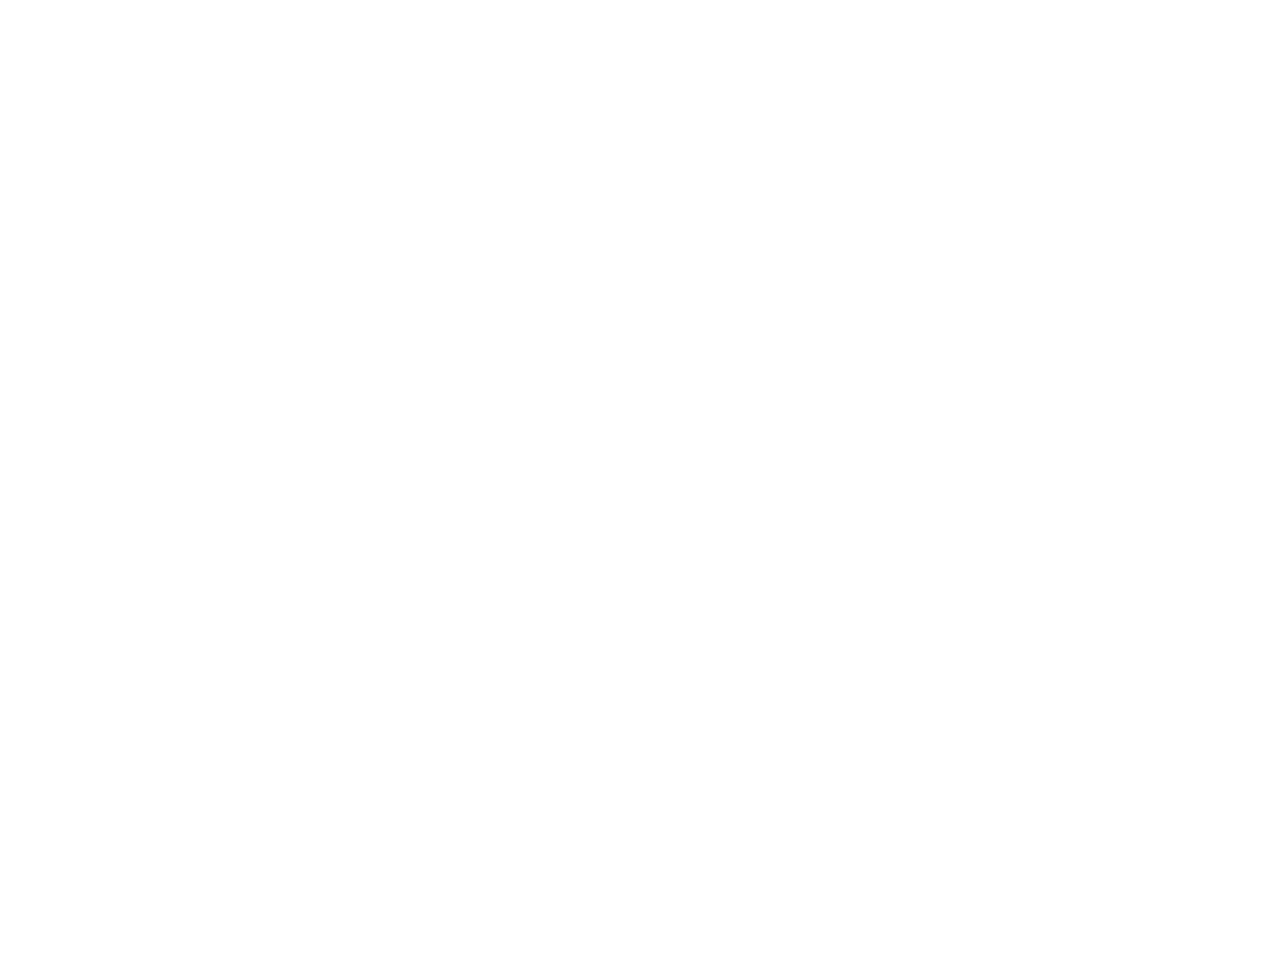
==== index.html @ d27f81c1 "Home Page" ====
<!DOCTYPE html>
<html lang="en">

<head>
    <meta charset="utf-8">
    <meta http-equiv="X-UA-Compatible" content="IE=edge">
    <title>Responsive Websites - Prescott Web Development | Akron Ohio</title>
    <link rel="stylesheet" href="styles.css" id="sheet">
    <link rel="stylesheet" href="fonts/css/all.min.css" id="sheet">
    <meta name="description" content="Need a Great Website? Prescott Web Development provides Responsive Website Design in Akron Ohio, and beyond. We want to make stunning websites you you!">
    <meta name="keywords" content="Website Design, Development, Responsive Design, Mobile, Search Engine Optimization, Akron, Ohio, Web Developer, SEO">
    
    <meta name="viewport" content="width=device-width, initial-scale=1.0">
    
    
    <!-- Global site tag (gtag.js) - Google Analytics -->
    <script async src="https://www.googletagmanager.com/gtag/js?id=UA-126839756-1"></script>
    <script>
      window.dataLayer = window.dataLayer || [];
      function gtag(){dataLayer.push(arguments);}
      gtag('js', new Date());

      gtag('config', 'UA-126839756-1');
        
    </script>

    
   
    
</head>

<body>
   
    <div class="container-fluid">
      
      <section class="header">
          <p class="logo">Prescott Web Development</p>
          <!-- NAV BAR BEGIN -->
         <nav class="navbar navbar-default navbar-fixed-top">
             <div class="topnav" id="myTopnav"> 
                   <a href="index.html">Home</a> 
                   <a href="dust-wall.html">About</a> 
                   <a href="drill-press.html">Portfolio</a> 
                   <a href="ex-tool.html">Contact</a> 
                   <p class="this-page">Home</p> 
                   <a href="javascript:void(0);" style="font-size:20px;" class="icon" onclick="myFunction()">&#9776;</a> </div>
         </nav>
        <!-- NAV BAR END -->
      </section>
      
      
       
        <section class="one">
           <div class="box-three buzz-box">
               <i class="fas fa-heartbeat fa-4x"></i>
               <p class="buzz">Passion For Technology </p> 
            </div>
           
           <i class="fas fa-plus"></i>
           
            <div class="box-one buzz-box">
               <i class="fas fa-palette fa-4x"></i>
               <p class="buzz">Creative (Adaptive) Custom Designs </p>
            </div>

            <i class="fas fa-equals"></i>
            
            <div class="box-two buzz-box">
               <i class="fas fa-laptop-code fa-4x"></i>
               <p class="buzz">Stunning Responsive Websites </p> 
            </div>
            
        </section>
                                   
                    
                
                
<!-- ////////////////////// FOOTER ////////////////////// -->
                
    <footer class="footer">
        <div class="phone foot">
            <i class="fas fa-phone-square fa-2x"></i>
            <div class="phone-blurb foot-blurb">
                <h4>Call</h4>
                <h4><a href="tel:+1330-990-9548">(330) 990-9548</a></h4>
            </div>
        </div>
        <div class="email foot">
            <i class="fas fa-envelope-square fa-2x"></i>
            <div class="email-blurb foot-blurb">
                <h4>Email</h4>
                <h4><a href="mailto:sara@prescottdev.com">sara@prescottdev.com</a></h4>
            </div>
        </div>
        <div class="social foot">
            <i class="fas fa-arrow-circle-left fa-2x"></i>
            <div class="social-blurb foot-blurb">
                <h4>Follow</h4>
                <div class="social-buttons">
                    <a href="https://www.facebook.com/PrescottWebDevelopment/"><i class="fab fa-facebook-square fa-lg"></i></a>
                    <a href="https://www.freecodecamp.com/srprescott"><i class="fab fa-free-code-camp fa-lg"></i></a>
                    <a href="https://github.com/srprescott"><i class="fab fa-github fa-lg"></i></a>
                    <a href="https://codepen.io/srprescott/#"><i class="fab fa-codepen fa-lg"></i></a>
                </div>
            </div>
        </div>
        <div class="copyright foot">
            <i class="fas fa-copyright fa-2x"></i>
            <div class="copyright-blurb">
                <h4>Copyright 2019 Prescott Web Development</h4>
                <h4>Designed &amp; Coded by Sara Prescott</h4>
            </div>
        </div>
    </footer>
<!-- ////////////////////// FOOTER ////////////////////// -->      
            
            
        
    </div>
    
    <script>
        function myFunction() {
            var x = document.getElementById("myTopnav");
            if (x.className === "topnav") {
                x.className += " responsive";
                document.querySelector('.this-page').style.display = "none";
            }
            else {
                x.className = "topnav";
            }
        }
    </script>
    
    
    
</body>
<link rel="stylesheet" href="https://use.fontawesome.com/releases/v5.3.1/css/all.css" integrity="sha384-mzrmE5qonljUremFsqc01SB46JvROS7bZs3IO2EmfFsd15uHvIt+Y8vEf7N7fWAU" crossorigin="anonymous"> 
</html>
---- styles.css ----
@import url('https://fonts.googleapis.com/css?family=PT+Sans&display=swap');

@import url('https://fonts.googleapis.com/css?family=Amita|Open+Sans+Condensed:300|PT+Serif|ZCOOL+XiaoWei&display=swap');

*{
    font-family: 'Open Sans Condensed', sans-serif;
    margin: 0;
    padding: 0;
    
}


body{
    overflow-x: hidden;
}


.none{
    font-family: 'Kurale', serif;
    font-family: 'Signika', sans-serif;
    font-family: 'Francois One', sans-serif;

    font-family: 'PT Sans', sans-serif;
    
    
    

    font-family: 'Open Sans Condensed', sans-serif;

    font-family: 'PT Serif', serif;

    font-family: 'Amita', cursive;

    font-family: 'ZCOOL XiaoWei', serif;


    
    <i class="fas fa-gamepad"></i> - Games
    <i class="fas fa-glasses"></i> - Glasses
    <i class="fas fa-code"></i> - Code
    <i class="fas fa-coffee"></i> - Coffee
    <i class="fas fa-laptop-code"></i> - Laptop
    <i class="fas fa-keyboard"></i> - Keyboard
    <i class="fas fa-mobile-alt"></i> - Mobile
    <i class="fas fa-desktop"></i> - Desktop
    <i class="fas fa-tablet-alt"></i> - tablet
    <i class="far fa-heart"></i> - heart
    <i class="fas fa-heart"></i> 
    <i class="fas fa-heartbeat"></i>
    
    <i class="fas fa-paper-plane"></i> - paper airplane
    <i class="far fa-clock"></i> - clock
    <i class="fas fa-palette"></i> - Palette
    
    <i class="fas fa-plus"></i>
    <i class="fas fa-equals"></i>
    
    
    
    
    color:#0075f2;
    color:#00f2f2;
    color:#52489c;
    color:#F5B700;
    color:#FF595E;
}





                                                                                                                                                                                                                                                                                                                                                                                                                                                                                                                                                                                                                                                                                                                                                                                                                                                                                                                                                                                                                                                                                                                                                                                                                                                                                                                                                   




@-webkit-keyframes colors {
  0%     {background-color: #00f2f2;}
  20%    {background-color: #52489c;}
  40%    {background-color: #FF595E;}
  60%    {background-color: #F5B700;}
  80%    {background-color: #0075f2;}
  100%   {background-color: #00f2f2;}
}





                                                                                                                                                                                                                                                                                                                                                                                                                                                                                                                                                                                                                                                                                                                                                                                                                                                                                                                                                                                                                                                                                                                                                                                                                                                                                                                                                   




@keyframes colors {
  0%     {background-color: #00f2f2;}
  20%    {background-color: #52489c;}
  40%    {background-color: #FF595E;}
  60%    {background-color: #F5B700;}
  80%    {background-color: #0075f2;}
  100%   {background-color: #00f2f2;}
}

.container-fluid{
    -webkit-animation: colors 50s infinite;
    animation: colors 50s infinite;
}

.one{
    position: absolute;
    height: 100%;
    width: 100%;
    -webkit-animation: colors 50s infinite;
    animation: colors 50s infinite;
    display: -webkit-box;
    display: -ms-flexbox;
    display: flex;
    -webkit-box-orient: horizontal;
    -webkit-box-direction: normal;
    -ms-flex-direction: row;
    flex-direction: row;
    -webkit-box-pack: center;
    -ms-flex-pack: center;
    justify-content: center;
    -webkit-box-align: center;
    -ms-flex-align: center;
    align-items: center;
    color:white;
}


.logo{
    font-size: 2.5rem;
    color:white;
}




.buzz-box{
    padding: 25px;
    display: -webkit-box;
    display: -ms-flexbox;
    display: flex;
    -webkit-box-orient: vertical;
    -webkit-box-direction: normal;
    -ms-flex-direction: column;
    flex-direction: column;
    -webkit-box-pack: center;
    -ms-flex-pack: center;
    justify-content: center;
    -webkit-box-align: center;
    -ms-flex-align: center;
    align-items: center;
}

.fas{
    padding: 15px 0;
    margin: 5px;
}

.buzz{
    font-size: 2rem;
}







/*////////////// Two ///////////////*/

.two{
    height: 200px;
    background-color:white;
}








/* NAVBAR START */

.header{
    display: -webkit-box;
    display: -ms-flexbox;
    display: flex;
    -webkit-box-orient: horizontal;
    -webkit-box-direction: normal;
    -ms-flex-direction: row;
    flex-direction: row;
    -webkit-box-pack: justify;
    -ms-flex-pack: justify;
    justify-content: space-between;
    -webkit-box-align: center;
    -ms-flex-align: center;
    align-items: center;
    padding: 0 15px;
}

.topnav {
    overflow: hidden;
    width: 100%;
    display: -webkit-box;
    display: -ms-flexbox;
    display: flex;
    -webkit-box-pack: center;
    -ms-flex-pack: center;
    justify-content: center;
    -webkit-box-orient: horizontal;
    -webkit-box-direction: normal;
    -ms-flex-direction: row;
    flex-direction: row;
    -ms-flex-flow: wrap;
    flex-flow: wrap;
}

.topnav a {
    float: left;
    text-align: center;
    margin: 10px;
    font-size: 1.5rem;
}

.topnav a {
    color: white;
}

.topnav a:hover {
    text-decoration: none;
}

.topnav .icon {
    display: none;
}

.topnav .this-page {
    display: none;
}


/* END NAVBAR */









/*////////////// FOOTER ///////////////*/

footer{
    color:white;
    position: absolute;
    bottom:0;
    width: 100%;
    padding:10px;
    display: -webkit-box;
    display: -ms-flexbox;
    display: flex;
    -webkit-box-orient: horizontal;
    -webkit-box-direction: normal;
    -ms-flex-direction: row;
    flex-direction: row;
    -ms-flex-pack: distribute;
    justify-content: space-around;
    text-align: center;
    -ms-flex-flow: wrap;
    flex-flow: wrap;
}

.foot{
    display: -webkit-box;
    display: -ms-flexbox;
    display: flex;
    -webkit-box-orient: horizontal;
    -webkit-box-direction: normal;
    -ms-flex-direction: row;
    flex-direction: row;
    -webkit-box-align: center;
    -ms-flex-align: center;
    align-items: center;
}

.fas{
    margin:20px;
    color:white;
}

.fab{
    margin: 10px;
    color:white;
}

h4 a{
    color:white;
}





/* NAVBAR */

@media screen and (max-width: 600px) {
    .topnav a {
        display: none;
        color: white;
    }
    .topnav .this-page {
        display: block;
        color: white;
        float: left;
        display: block;
        text-align: center;
        margin: 10px;
        font-size: 2rem;
    }
    .topnav {
        display: -webkit-box;
        display: -ms-flexbox;
        display: flex;
        -ms-flex-pack: distribute;
        justify-content: space-around;
        margin-top: 20px;
    }
    .topnav a.icon {
        float: right;
        display: block;
        font-size: 4em;
    }
    .icon {
        color: white;
    }
}

@media screen and (max-width: 600px) {
    .topnav.responsive {
        position: relative;
    }
    .topnav.responsive .icon {
        position: absolute;
        right: 0;
        top: 0;
    }
    .topnav.responsive a {
        float: none;
        display: block;
        text-align: left;
    }
    .topnav a.icon {
        float: right;
        display: block;
        color: white;
        font-size: 4em;
    }
}

/* NAVBAR */






@media screen and (min-width: 320px) and (max-width:580px) {
    #page {}
}

@media screen and (max-width:1400px) {
    body {
        width: 100%;
    }
    img {
        width: 100%;
        padding:0;
        margin: 0;
    }
    footer{
        display: -webkit-box;
        display: -ms-flexbox;
        display: flex;
        -webkit-box-pack: start;
        -ms-flex-pack: start;
        justify-content: flex-start;
    }
    .foot-blurb{
        display: -webkit-box;
        display: -ms-flexbox;
        display: flex;
        -webkit-box-orient: horizontal;
        -webkit-box-direction: normal;
        -ms-flex-direction: row;
        flex-direction: row;
    }
}

@media screen and (max-width:959px) {
    .container-fluid {
        width: 100%;
    }
    body {
        width: 100%;
    }
    img {
        width: 100%;
        padding:0;
        margin: 0;
    }
    footer{
        display: -webkit-box;
        display: -ms-flexbox;
        display: flex;
        -webkit-box-pack: start;
        -ms-flex-pack: start;
        justify-content: flex-start;
    }
    .foot-blurb{
        display: -webkit-box;
        display: -ms-flexbox;
        display: flex;
        -webkit-box-orient: horizontal;
        -webkit-box-direction: normal;
        -ms-flex-direction: row;
        flex-direction: row;
    }
}

@media screen and (max-width:640px) {
    .container-fluid {
        width: 100%;
    }
    body {
        width: 100%;
    }
    img {
        width: 100%;
        padding:0;
        margin: 0;
    }
    footer{
        display: -webkit-box;
        display: -ms-flexbox;
        display: flex;
        -webkit-box-pack: start;
        -ms-flex-pack: start;
        justify-content: flex-start;
    }
    .foot-blurb{
        display: -webkit-box;
        display: -ms-flexbox;
        display: flex;
        -webkit-box-orient: horizontal;
        -webkit-box-direction: normal;
        -ms-flex-direction: row;
        flex-direction: row;
    }
}

@media screen and (max-width:360px) {
    .container-fluid {
        width: 100%;
    }
    body {
        width: 100%;
    }
    img {
        width: 100%;
        padding:0;
        margin: 0;
    }
    footer{
        display: -webkit-box;
        display: -ms-flexbox;
        display: flex;
        -webkit-box-pack: start;
        -ms-flex-pack: start;
        justify-content: flex-start;
    }
    .foot-blurb{
        display: -webkit-box;
        display: -ms-flexbox;
        display: flex;
        -webkit-box-orient: horizontal;
        -webkit-box-direction: normal;
        -ms-flex-direction: row;
        flex-direction: row;
    }
}

@media screen and (max-width:320px) {
    .container-fluid {
        width: 320px;
    }
    body {
        width: 100%;
    }
    img {
        width: 100%;
        padding:0;
        margin: 0;
    }
    footer{
        display: -webkit-box;
        display: -ms-flexbox;
        display: flex;
        -webkit-box-pack: start;
        -ms-flex-pack: start;
        justify-content: flex-start;
    }
    .foot-blurb{
        display: -webkit-box;
        display: -ms-flexbox;
        display: flex;
        -webkit-box-orient: horizontal;
        -webkit-box-direction: normal;
        -ms-flex-direction: row;
        flex-direction: row;
    }

}
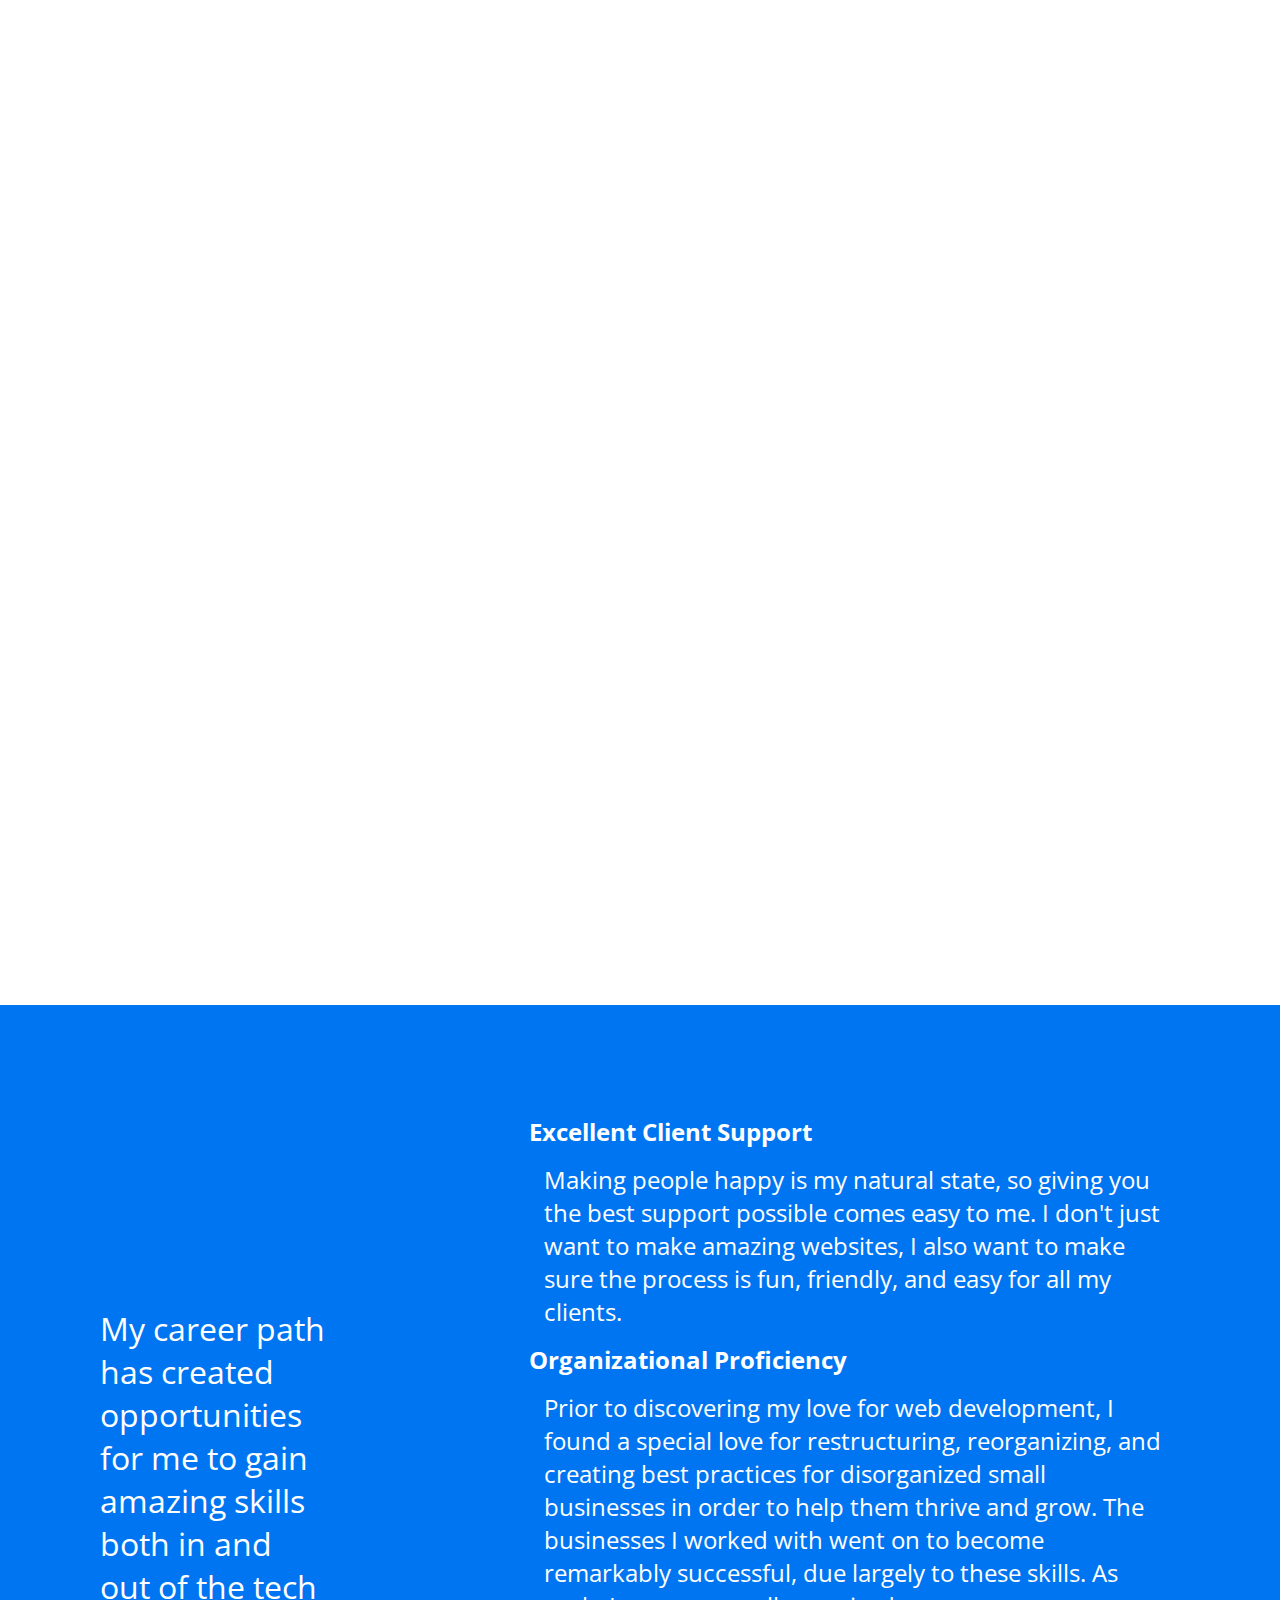
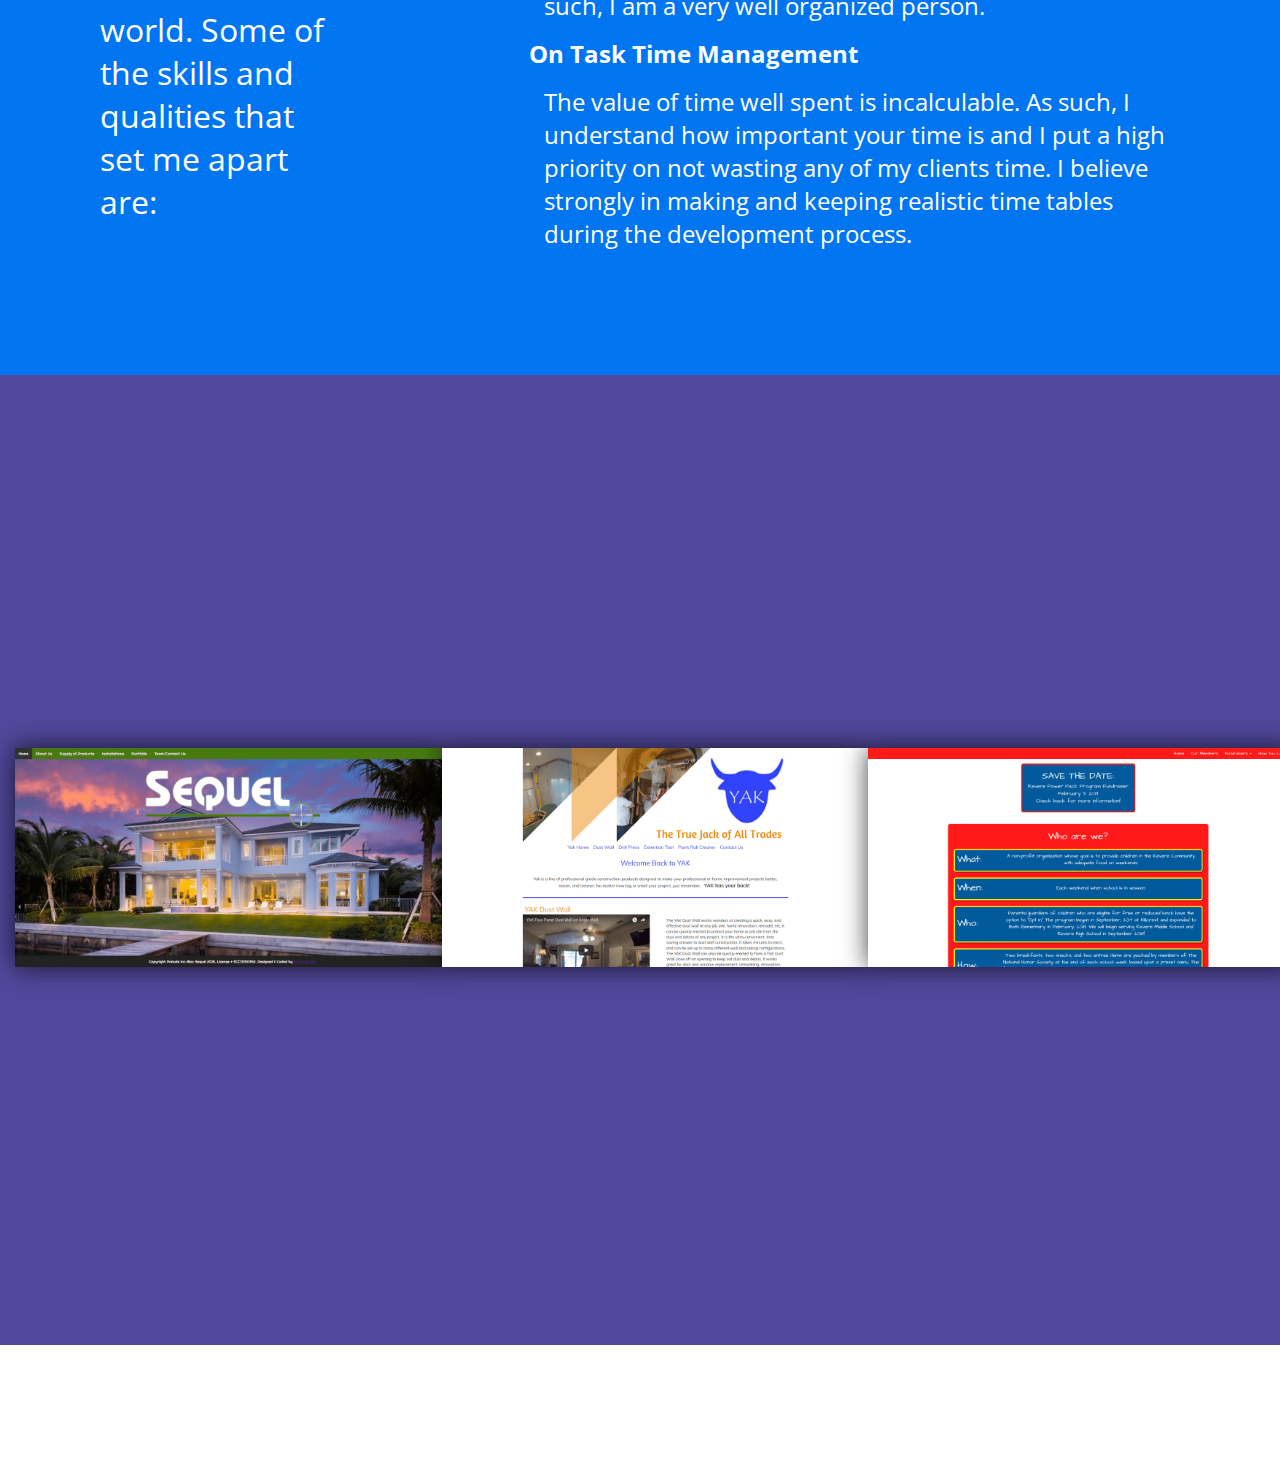
==== commit 863cebd6: "Port Page" ====
--- a/index.html
+++ b/index.html
@@ -4,12 +4,13 @@
 <head>
     <meta charset="utf-8">
     <meta http-equiv="X-UA-Compatible" content="IE=edge">
+    <meta name="description" content="Need a Great Website? Prescott Web Development provides Responsive Website Design in Akron Ohio, and beyond. We want to make stunning websites you you!">
+    <meta name="keywords" content="Website Design, Development, Responsive Design, Mobile, Search Engine Optimization, Akron, Ohio, Web Developer, SEO">
     <title>Responsive Websites - Prescott Web Development | Akron Ohio</title>
     <link rel="stylesheet" href="styles.css" id="sheet">
     <link rel="stylesheet" href="fonts/css/all.min.css" id="sheet">
-    <meta name="description" content="Need a Great Website? Prescott Web Development provides Responsive Website Design in Akron Ohio, and beyond. We want to make stunning websites you you!">
-    <meta name="keywords" content="Website Design, Development, Responsive Design, Mobile, Search Engine Optimization, Akron, Ohio, Web Developer, SEO">
-    
+    <script src="lightbox/js/lightbox-plus-jquery.min.js"></script>
+    <link href="lightbox/css/lightbox.min.css" rel="stylesheet" />
     <meta name="viewport" content="width=device-width, initial-scale=1.0">
     
     
@@ -49,6 +50,8 @@
       </section>
       
       
+                  <!-- ////////////////////////// One \\\\\\\\\\\\\\\\\\\\\\\\\\ -->    
+      
        
         <section class="one">
            <div class="box-three buzz-box">
@@ -69,6 +72,41 @@
                <i class="fas fa-laptop-code fa-4x"></i>
                <p class="buzz">Stunning Responsive Websites </p> 
             </div>
+            
+        </section>
+                                  
+                                  
+        
+                   <!-- ////////////////////////// Two \\\\\\\\\\\\\\\\\\\\\\\\\\ -->              
+                                  
+                                  
+                                  
+        <section class="two">
+            <div class="skills-head">
+                <i class="fas fa-laptop-code fa-5x"></i>
+                <p class="blurb blurb-head">My career path has created opportunities for me to gain amazing skills both in and out of the tech world. Some of the skills and qualities that set me apart are:</p>
+            </div>
+            
+            <div class="skills-box"> 
+                <p class="blurb blurb-title"><strong>Excellent Client Support</strong></p>
+                <p class="blurb blurb-p">Making people happy is my natural state, so giving you the best support possible comes easy to me. I don't just want to make amazing websites, I also want to make sure the process is fun, friendly, and easy for all my clients. </p> 
+                <p class="blurb blurb-title"><strong>Organizational Proficiency</strong></p>
+                <p class="blurb blurb-p">Prior to discovering my love for web development, I found a special love for restructuring, reorganizing, and creating best practices for disorganized small businesses in order to help them thrive and grow. The businesses I worked with went on to become remarkably successful, due largely to these skills. As such, I am a very well organized person.</p> 
+                <p class="blurb blurb-title"><strong>On Task Time Management</strong></p>
+                <p class="blurb blurb-p">The value of time well spent is incalculable. As such, I understand how important your time is and I put a high priority on not wasting any of my clients time. I believe strongly in making and keeping realistic time tables during the development process. </p>
+            </div>
+        </section>
+                                  
+                                  
+                                  
+                    <!-- ////////////////////////// Three \\\\\\\\\\\\\\\\\\\\\\\\\\ -->    
+                                  
+                                  
+                                  
+        <section class="three">
+            <a href="images/portfolio/sg.png" data-lightbox="mygallery" data-title="Sequel Glass"><img src="images/portfolio/sg-small.png"></a>
+            <a href="images/portfolio/yak.png" data-lightbox="mygallery" data-title="Yak Tools"><img src="images/portfolio/yak-small.png"></a>
+            <a href="images/portfolio/rppp.png" data-lightbox="mygallery" data-title="Revere Power Pack"><img src="images/portfolio/rppp-small.png"></a>
             
         </section>
                                    
@@ -112,7 +150,7 @@
             </div>
         </div>
     </footer>
-<!-- ////////////////////// FOOTER ////////////////////// -->      
+ <!--////////////////////// FOOTER ////////////////////// -->      
             
             
         
@@ -131,7 +169,7 @@
         }
     </script>
     
-    
+    <script src="lightbox/js/lightbox.min.js"></script>
     
 </body>
 <link rel="stylesheet" href="https://use.fontawesome.com/releases/v5.3.1/css/all.css" integrity="sha384-mzrmE5qonljUremFsqc01SB46JvROS7bZs3IO2EmfFsd15uHvIt+Y8vEf7N7fWAU" crossorigin="anonymous"> 
--- a/styles.css
+++ b/styles.css
@@ -2,17 +2,7 @@
 
 @import url('https://fonts.googleapis.com/css?family=Amita|Open+Sans+Condensed:300|PT+Serif|ZCOOL+XiaoWei&display=swap');
 
-*{
-    font-family: 'Open Sans Condensed', sans-serif;
-    margin: 0;
-    padding: 0;
-    
-}
-
-
-body{
-    overflow-x: hidden;
-}
+
 
 
 .none{
@@ -63,6 +53,7 @@
     color:#52489c;
     color:#F5B700;
     color:#FF595E;
+    color:#540d6e;
 }
 
 
@@ -70,110 +61,38 @@
 
 
                                                                                                                                                                                                                                                                                                                                                                                                                                                                                                                                                                                                                                                                                                                                                                                                                                                                                                                                                                                                                                                                                                                                                                                                                                                                                                                                                    
-
-
-
+*{
+    font-family: 'Open Sans Condensed', sans-serif;
+    margin: 0;
+    padding: 0;
+    
+}
+
+body{
+    overflow-x: hidden;
+}
 
 @-webkit-keyframes colors {
   0%     {background-color: #00f2f2;}
-  20%    {background-color: #52489c;}
-  40%    {background-color: #FF595E;}
-  60%    {background-color: #F5B700;}
-  80%    {background-color: #0075f2;}
+  20%    {background-color: #0075f2;}  
+  40%    {background-color: #52489c;}
+  60%    {background-color: #FF595E;}
+  80%    {background-color: #F5B700;}
   100%   {background-color: #00f2f2;}
 }
-
-
-
-
-
-                                                                                                                                                                                                                                                                                                                                                                                                                                                                                                                                                                                                                                                                                                                                                                                                                                                                                                                                                                                                                                                                                                                                                                                                                                                                                                                                                   
-
-
-
 
 @keyframes colors {
   0%     {background-color: #00f2f2;}
-  20%    {background-color: #52489c;}
-  40%    {background-color: #FF595E;}
-  60%    {background-color: #F5B700;}
-  80%    {background-color: #0075f2;}
+  20%    {background-color: #0075f2;}  
+  40%    {background-color: #52489c;}
+  60%    {background-color: #FF595E;}
+  80%    {background-color: #F5B700;}
   100%   {background-color: #00f2f2;}
 }
 
 .container-fluid{
     -webkit-animation: colors 50s infinite;
     animation: colors 50s infinite;
-}
-
-.one{
-    position: absolute;
-    height: 100%;
-    width: 100%;
-    -webkit-animation: colors 50s infinite;
-    animation: colors 50s infinite;
-    display: -webkit-box;
-    display: -ms-flexbox;
-    display: flex;
-    -webkit-box-orient: horizontal;
-    -webkit-box-direction: normal;
-    -ms-flex-direction: row;
-    flex-direction: row;
-    -webkit-box-pack: center;
-    -ms-flex-pack: center;
-    justify-content: center;
-    -webkit-box-align: center;
-    -ms-flex-align: center;
-    align-items: center;
-    color:white;
-}
-
-
-.logo{
-    font-size: 2.5rem;
-    color:white;
-}
-
-
-
-
-.buzz-box{
-    padding: 25px;
-    display: -webkit-box;
-    display: -ms-flexbox;
-    display: flex;
-    -webkit-box-orient: vertical;
-    -webkit-box-direction: normal;
-    -ms-flex-direction: column;
-    flex-direction: column;
-    -webkit-box-pack: center;
-    -ms-flex-pack: center;
-    justify-content: center;
-    -webkit-box-align: center;
-    -ms-flex-align: center;
-    align-items: center;
-}
-
-.fas{
-    padding: 15px 0;
-    margin: 5px;
-}
-
-.buzz{
-    font-size: 2rem;
-}
-
-
-
-
-
-
-
-/*////////////// Two ///////////////*/
-
-.two{
-    height: 200px;
-    background-color:white;
 }
 
 
@@ -253,11 +172,194 @@
 
 
 
+/*////////////// One ///////////////*/
+
+
+
+.one{
+    height: 950px;
+    width: 100%;
+    -webkit-animation: colors 50s infinite;
+    animation: colors 50s infinite;
+    display: -webkit-box;
+    display: -ms-flexbox;
+    display: flex;
+    -webkit-box-orient: horizontal;
+    -webkit-box-direction: normal;
+    -ms-flex-direction: row;
+    flex-direction: row;
+    -webkit-box-pack: center;
+    -ms-flex-pack: center;
+    justify-content: center;
+    -webkit-box-align: center;
+    -ms-flex-align: center;
+    align-items: center;
+    color:white;
+}
+
+
+.logo{
+    font-size: 2.5rem;
+    color:white;
+}
+
+
+
+
+.buzz-box{
+    padding: 25px;
+    display: -webkit-box;
+    display: -ms-flexbox;
+    display: flex;
+    -webkit-box-orient: vertical;
+    -webkit-box-direction: normal;
+    -ms-flex-direction: column;
+    flex-direction: column;
+    -webkit-box-pack: center;
+    -ms-flex-pack: center;
+    justify-content: center;
+    -webkit-box-align: center;
+    -ms-flex-align: center;
+    align-items: center;
+}
+
+.fas{
+    padding: 15px 0;
+    margin: 5px;
+}
+
+.buzz{
+    font-size: 2rem;
+}
+
+
+
+
+
+
+
+/*////////////// Two ///////////////*/
+
+.two{
+    height: 970px;
+    width: 100%;
+    display: -webkit-box;
+    display: -ms-flexbox;
+    display: flex;
+    -webkit-box-orient: horizontal;
+    -webkit-box-direction: normal;
+    -ms-flex-direction: row;
+    flex-direction: row;
+    -webkit-box-pack: center;
+    -ms-flex-pack: center;
+    justify-content: center;
+    -webkit-box-align: center;
+    -ms-flex-align: center;
+    align-items: center;
+    color:white;
+    background-color: #0075f2;
+}
+
+.blurb{
+    font-size: 1.5rem;
+}
+
+.skills-head{
+    display: -webkit-box;
+    display: -ms-flexbox;
+    display: flex;
+    -webkit-box-orient: vertical;
+    -webkit-box-direction: normal;
+    -ms-flex-direction: column;
+    flex-direction: column;
+    -webkit-box-pack: center;
+    -ms-flex-pack: center;
+    justify-content: center;
+    -webkit-box-align: center;
+    -ms-flex-align: center;
+    align-items: center;
+}
+
+.blurb-head{
+    margin: 15px 100px;
+    font-size: 2rem;
+}
+
+.skills-box{
+    margin: 100px;
+}
+
+.blurb-p{
+    margin: 15px;
+}
+
+
+
+
+
+
+
+
+
+/*////////////// Three ///////////////*/
+
+.three{
+    height: 970px;
+    width: 100%;
+    display: -webkit-box;
+    display: -ms-flexbox;
+    display: flex;
+    -webkit-box-orient: horizontal;
+    -webkit-box-direction: normal;
+    -ms-flex-direction: row;
+    flex-direction: row;
+    -webkit-box-pack: center;
+    -ms-flex-pack: center;
+    justify-content: center;
+    -webkit-box-align: center;
+    -ms-flex-align: center;
+    align-items: center;
+    color:white;
+    background-color: #52489c;
+}
+
+.three img{
+    -webkit-transition: 1s;
+    transition: 1s;
+    margin: 15px;
+    -webkit-box-shadow: 0px 0px 24px 0px rgba(0,0,0,0.75);
+    box-shadow: 0px 0px 24px 0px rgba(0,0,0,0.75);
+}
+
+.three img:hover{
+    -webkit-filter: brightness(1.25);
+    filter: brightness(1.25);
+    -webkit-transform: scale(1.1);
+    transform: scale(1.1);
+}
+
+
+
+
+
+
+
+
+
+
+
+
+
+
+
+
+
+
+
 /*////////////// FOOTER ///////////////*/
 
 footer{
     color:white;
-    position: absolute;
     bottom:0;
     width: 100%;
     padding:10px;
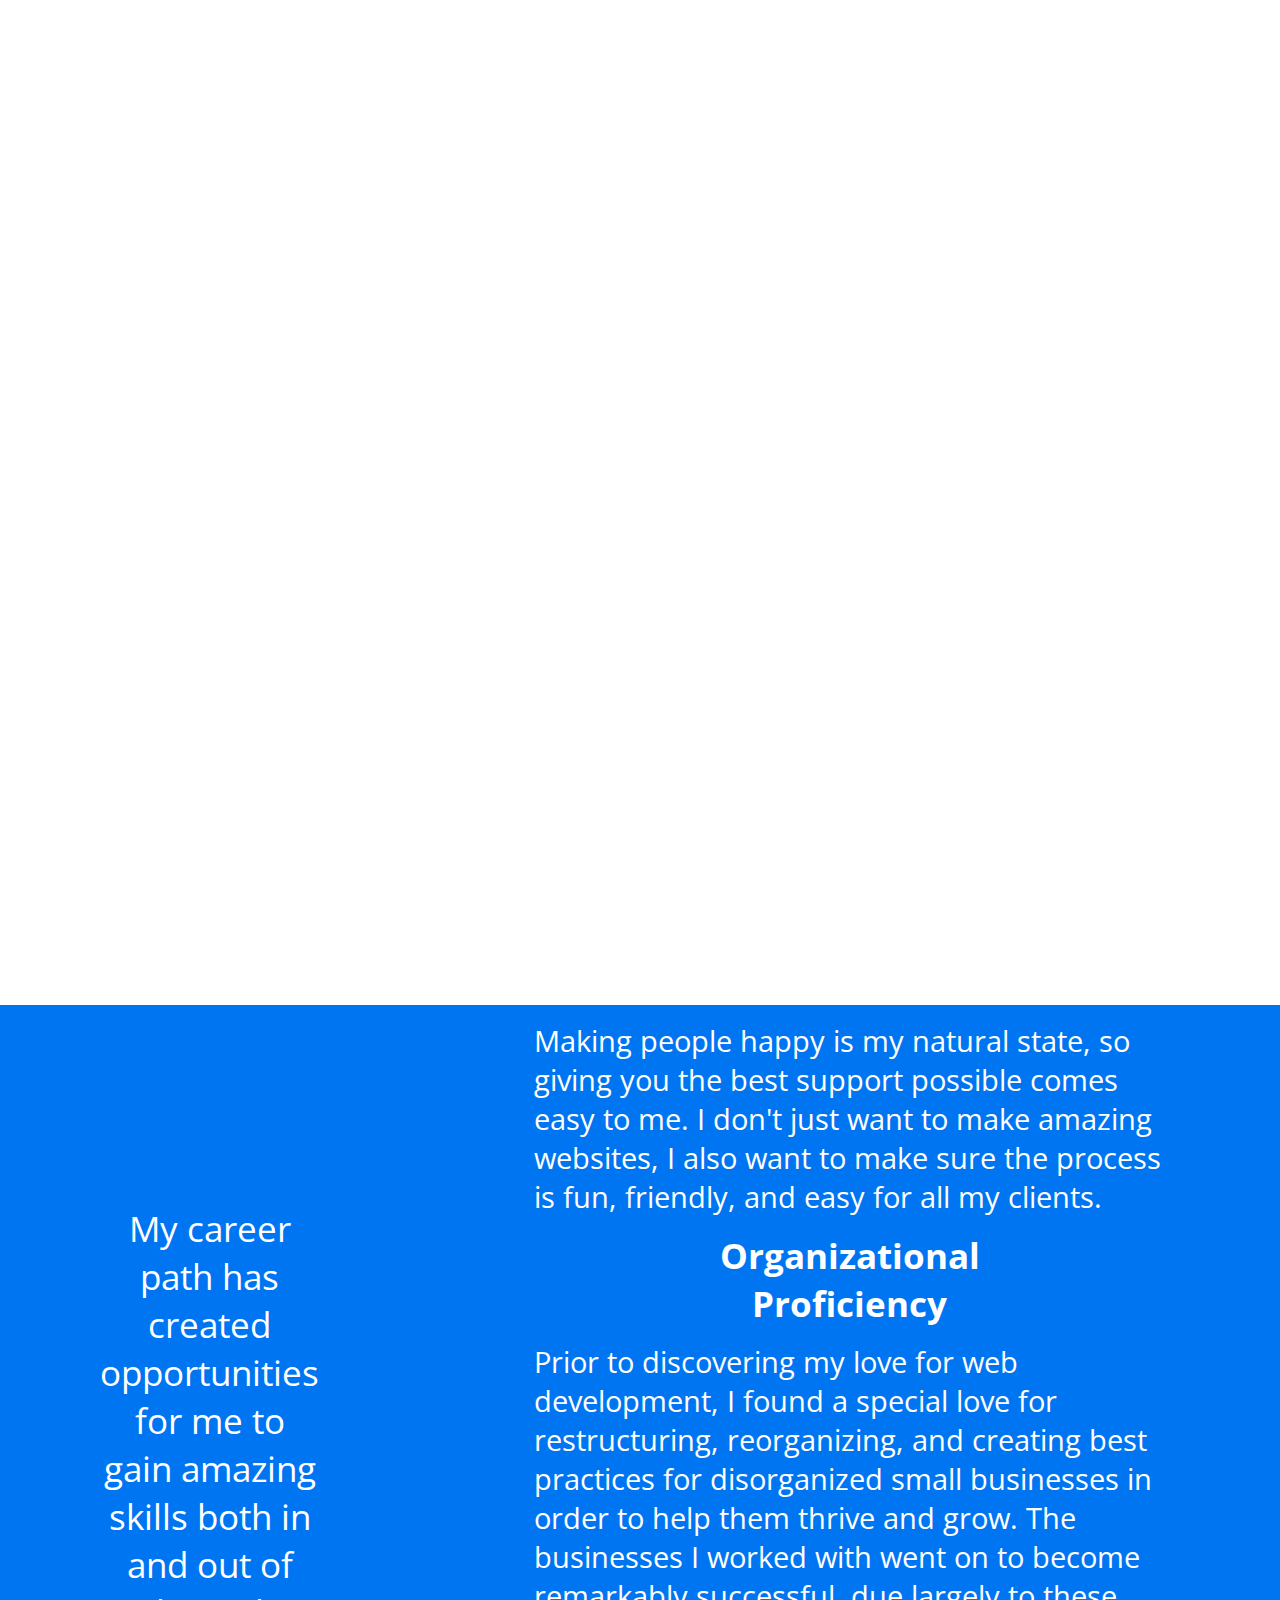
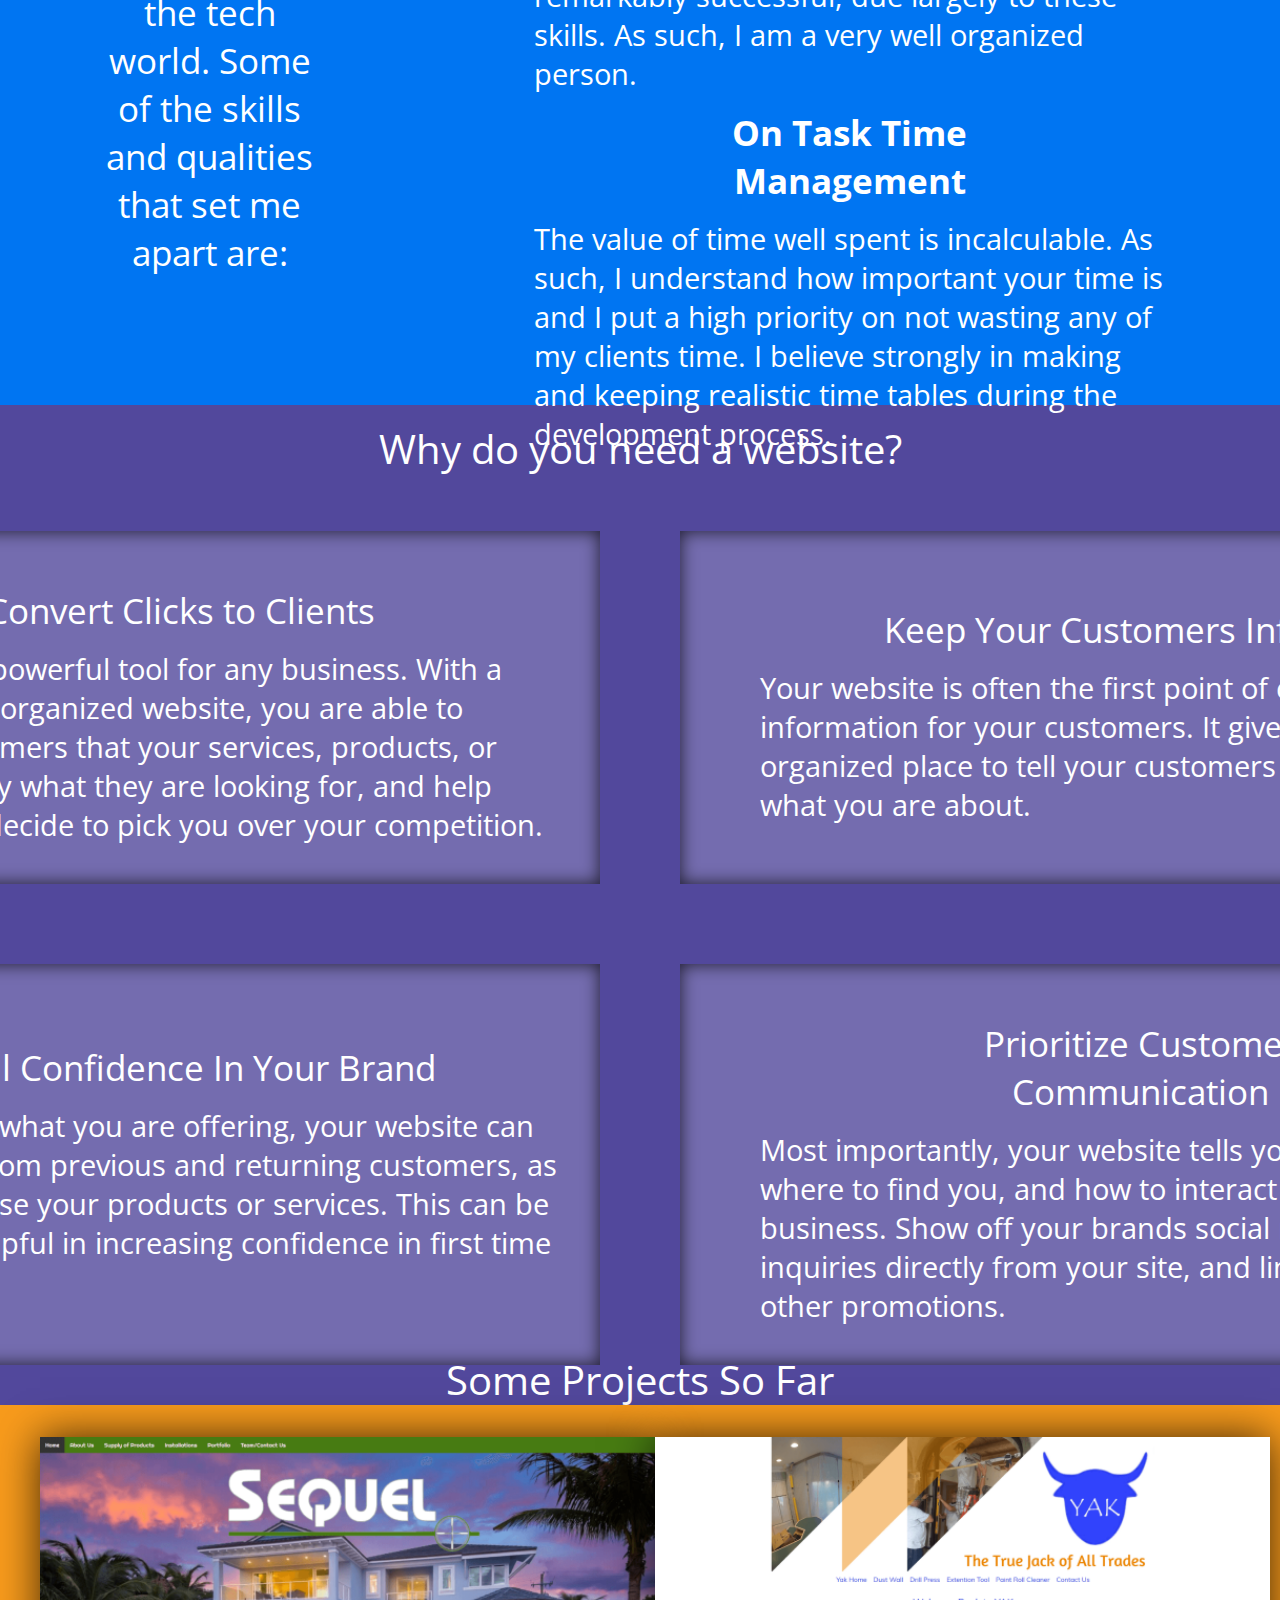
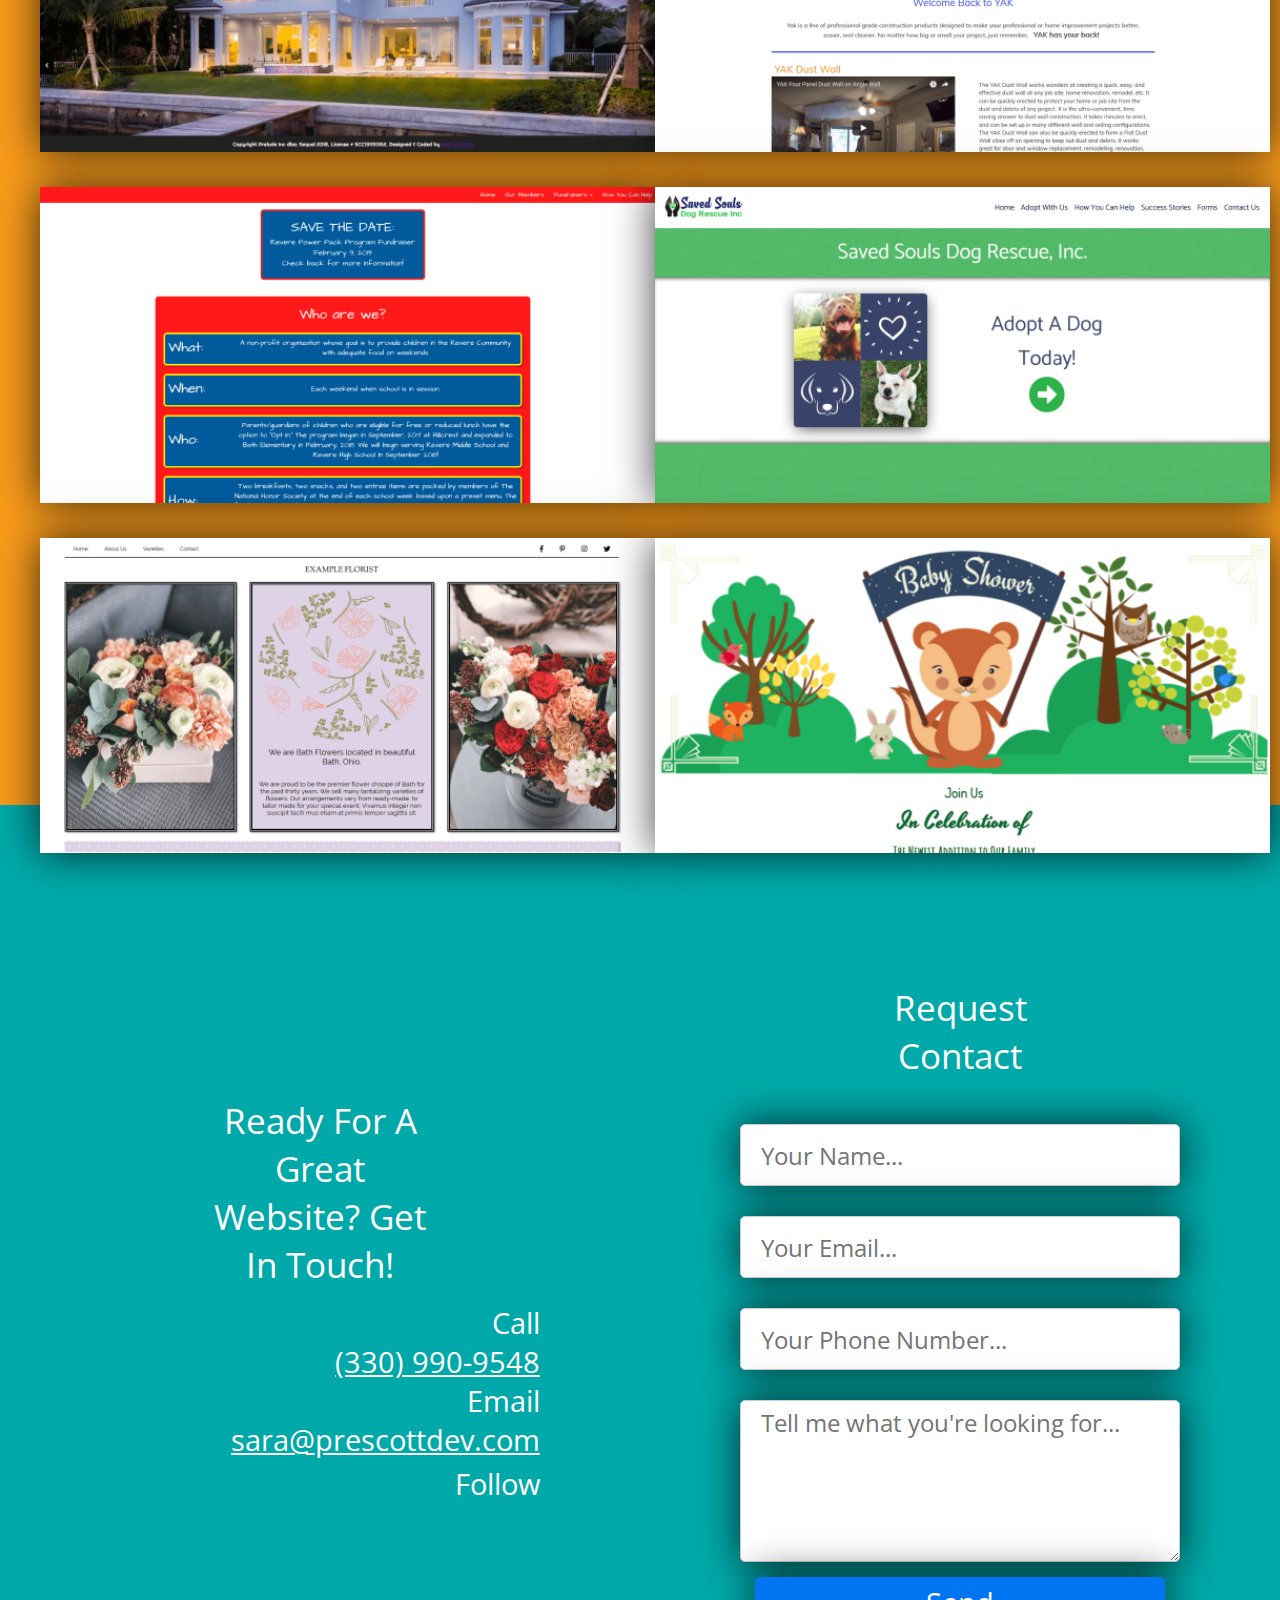
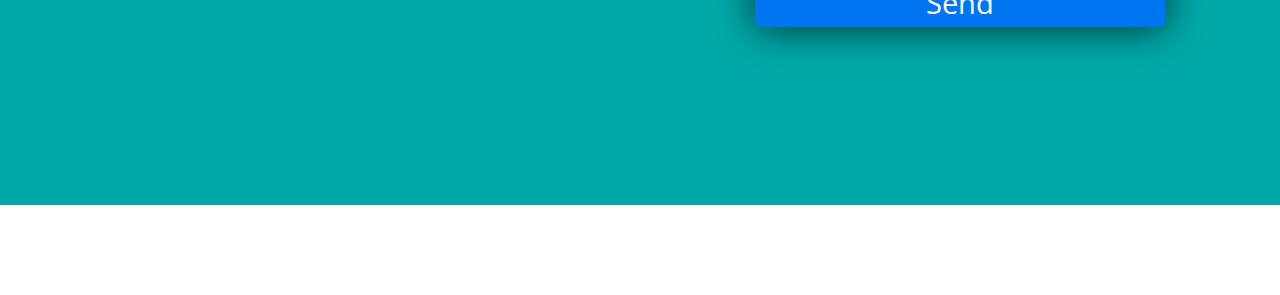
==== commit fe6ff027: "Next Stop, Mobile!" ====
--- a/index.html
+++ b/index.html
@@ -8,9 +8,6 @@
     <meta name="keywords" content="Website Design, Development, Responsive Design, Mobile, Search Engine Optimization, Akron, Ohio, Web Developer, SEO">
     <title>Responsive Websites - Prescott Web Development | Akron Ohio</title>
     <link rel="stylesheet" href="styles.css" id="sheet">
-    <link rel="stylesheet" href="fonts/css/all.min.css" id="sheet">
-    <script src="lightbox/js/lightbox-plus-jquery.min.js"></script>
-    <link href="lightbox/css/lightbox.min.css" rel="stylesheet" />
     <meta name="viewport" content="width=device-width, initial-scale=1.0">
     
     
@@ -36,7 +33,7 @@
       
       <section class="header">
           <p class="logo">Prescott Web Development</p>
-          <!-- NAV BAR BEGIN -->
+          <!-- NAV BAR BEGIN 
          <nav class="navbar navbar-default navbar-fixed-top">
              <div class="topnav" id="myTopnav"> 
                    <a href="index.html">Home</a> 
@@ -46,7 +43,7 @@
                    <p class="this-page">Home</p> 
                    <a href="javascript:void(0);" style="font-size:20px;" class="icon" onclick="myFunction()">&#9776;</a> </div>
          </nav>
-        <!-- NAV BAR END -->
+         NAV BAR END -->
       </section>
       
       
@@ -83,16 +80,17 @@
                                   
         <section class="two">
             <div class="skills-head">
-                <i class="fas fa-laptop-code fa-5x"></i>
+                <i class="fas fa-chalkboard-teacher fa-5x"></i>
+                <!-- <i class="fas fa-laptop-code fa-5x"></i> -->
                 <p class="blurb blurb-head">My career path has created opportunities for me to gain amazing skills both in and out of the tech world. Some of the skills and qualities that set me apart are:</p>
             </div>
             
             <div class="skills-box"> 
-                <p class="blurb blurb-title"><strong>Excellent Client Support</strong></p>
+                <p class="blurb blurb-head"><strong>Excellent Client Support</strong></p>
                 <p class="blurb blurb-p">Making people happy is my natural state, so giving you the best support possible comes easy to me. I don't just want to make amazing websites, I also want to make sure the process is fun, friendly, and easy for all my clients. </p> 
-                <p class="blurb blurb-title"><strong>Organizational Proficiency</strong></p>
+                <p class="blurb blurb-head"><strong>Organizational Proficiency</strong></p>
                 <p class="blurb blurb-p">Prior to discovering my love for web development, I found a special love for restructuring, reorganizing, and creating best practices for disorganized small businesses in order to help them thrive and grow. The businesses I worked with went on to become remarkably successful, due largely to these skills. As such, I am a very well organized person.</p> 
-                <p class="blurb blurb-title"><strong>On Task Time Management</strong></p>
+                <p class="blurb blurb-head"><strong>On Task Time Management</strong></p>
                 <p class="blurb blurb-p">The value of time well spent is incalculable. As such, I understand how important your time is and I put a high priority on not wasting any of my clients time. I believe strongly in making and keeping realistic time tables during the development process. </p>
             </div>
         </section>
@@ -101,14 +99,160 @@
                                   
                     <!-- ////////////////////////// Three \\\\\\\\\\\\\\\\\\\\\\\\\\ -->    
                                   
-                                  
-                                  
         <section class="three">
-            <a href="images/portfolio/sg.png" data-lightbox="mygallery" data-title="Sequel Glass"><img src="images/portfolio/sg-small.png"></a>
-            <a href="images/portfolio/yak.png" data-lightbox="mygallery" data-title="Yak Tools"><img src="images/portfolio/yak-small.png"></a>
-            <a href="images/portfolio/rppp.png" data-lightbox="mygallery" data-title="Revere Power Pack"><img src="images/portfolio/rppp-small.png"></a>
-            
+           <p class="blurb-title">Why do you need a website?</p>
+           
+           <div class="boxes-top boxes">
+              
+               <div class="why-box">
+                  <i class="fas fa-mouse-pointer fa-5x"></i>
+                  <div class="why-blurb-box">
+                      <p class="blurb-head">Convert Clicks to Clients</p>
+                      <p class="blurb">A website is a powerful tool for any business. With a well-designed, organized website, you are able to convince customers that your services, products, or brand is exactly what they are looking for, and help customers to decide to pick you over your competition. </p>
+                  </div>
+               </div>
+               
+               
+               <div class="why-box">
+                  <i class="fas fa-info fa-5x"></i>
+                  <div class="why-blurb-box">
+                      <p class="blurb-head">Keep Your Customers Informed</p>
+                      <p class="blurb">Your website is often the first point of contact and information for your customers. It gives you an organized place to tell your customers who you are and what you are about. </p>
+                  </div>
+               </div>
+               
+            </div>
+               
+            <div class="boxes-bottom boxes">
+               
+                <div class="why-box">
+                    <i class="far fa-grin-hearts fa-5x"></i>
+                    <div class="why-blurb-box">
+                        <p class="blurb-head">Instill Confidence In Your Brand</p>
+                        <p class="blurb">Depending on what you are offering, your website can host reviews from previous and returning customers, as well as showcase your products or services. This can be particularly helpful in increasing confidence in first time customers. </p>
+                    </div>
+                </div>
+
+                <div class="why-box">
+                    <i class="far fa-comments fa-5x"></i>
+                    <div class="why-blurb-box">
+                        <p class="blurb-head">Prioritize Customer Communication</p>
+                        <p class="blurb">Most importantly, your website tells your customers where to find you, and how to interact with your business. Show off your brands social media, receive inquiries directly from your site, and link your site to other promotions. </p>
+                    </div>
+                </div>
+               
+            </div>
+               
+    <!-- <p class="blurb"> It can instill confidence in your services, give a new business validation,  </p> -->
+            
+            
+        </section>                      
+                                  
+                                            
+                                                      
+                                                                
+                                                                          
+                                                                                    
+                                                                                              
+                      <!-- ////////////////////////// Four \\\\\\\\\\\\\\\\\\\\\\\\\\ -->                               
+                                  
+        <section class="four">
+            <p class="blurb-title">Some Projects So Far</p>
+            <div class="port-box">
+                <a href="http://www.sequelglass.com" target="_blank"><img src="images/portfolio/sg-small.png" alt="Portfolio Sequel Glass"></a>
+                <a href="http://www.buyyak.com" target="_blank"><img src="images/portfolio/yak-small.png" alt="Portfolio Yak Tools"></a>
+                <a href="http://www.reverepowerpackprogram.com" target="_blank"><img src="images/portfolio/rppp-small.png" alt="Portfolio Revere Power Pack"></a>
+                <a href="https://savedsoulsdogrescue.org/" target="_blank"><img src="images/portfolio/saved-souls-small.png" alt="Portfolio Saved Souls"></a>
+                <a href="https://srprescott.github.io/Florist-Shop/" target="_blank"><img src="images/portfolio/flower-shop-small.png" alt="Portfolio Florist Shop"></a>
+                <a href="https://srprescott.github.io/Rachels-Baby-Shower/" target="_blank"><img src="images/portfolio/rs-small.png" alt="Portfolio Baby Shower"></a>
+            </div>
         </section>
+                                  
+                                  
+                                  
+                                  
+                                  
+                                  
+                                  
+                                  
+                                  
+                                 
+                                  
+                            
+                                  
+                                  
+                    
+                                  
+                                  
+                                  
+                                  
+                                  
+                                  
+                                  
+                                  
+                                  
+                                  
+                                  
+                                  
+                                  
+                    <!-- ////////////////////////// Five \\\\\\\\\\\\\\\\\\\\\\\\\\ -->  
+                                  
+        <section class="five">
+           
+            <div class="contact-box contact-box-one">
+                <p class="blurb-head">Ready For A Great Website? Get In Touch!</p>
+                <div class="phone contact">
+                    <i class="fas fa-phone-square fa-3x"></i>
+                    <div class="contact-blurb">
+                        <p class="blurb">Call</p>
+                        <p class="blurb"><a href="tel:+1330-990-9548">(330) 990-9548</a></p>
+                    </div>
+                </div>
+                <div class="email contact">
+                    <i class="fas fa-envelope-square fa-3x"></i>
+                    <div class="contact-blurb">
+                        <p class="blurb">Email</p>
+                        <p class="blurb"><a href="mailto:sara@prescottdev.com">sara@prescottdev.com</a></p>
+                    </div>
+                </div>
+                <div class="social contact">
+                    <i class="fas fa-arrow-circle-left fa-3x"></i>
+                    <div class="contact-blurb">
+                        <p class="blurb">Follow</p>
+                        <div class="social-buttons">
+                            <a href="https://www.facebook.com/PrescottWebDevelopment/"><i class="fab fa-facebook-square fa-2x"></i></a>
+                            <a href="https://www.freecodecamp.com/srprescott"><i class="fab fa-free-code-camp fa-2x"></i></a>
+                            <a href="https://github.com/srprescott"><i class="fab fa-github fa-2x"></i></a>
+                            <a href="https://codepen.io/srprescott/#"><i class="fab fa-codepen fa-2x"></i></a>
+                        </div>
+                    </div>
+                </div>
+                
+            </div>
+            
+            <div class="contact-box contact-box-two">
+            <form class="contact-form" action="contactform.php" method="post">
+              <p class="blurb-head">Request Contact</p>
+               <p class="blurb-p"></p>
+                <input type="text" name="name" placeholder="Your Name...">
+                <p class="blurb-p"></p>
+                <input type="text" name="mail" placeholder="Your Email...">
+                <p class="blurb-p"></p>
+                <input type="text" name="subject" placeholder="Your Phone Number...">
+                <p class="blurb-p"></p>
+                <textarea name="message" placeholder="Tell me what you're looking for..."></textarea>
+                <button type="submit" name="submit">Send</button>
+            </form>
+            </div>
+            
+        </section>                          
+                                  
+                                  
+                                  
+                                  
+                                  
+                                  
+                                  
                                    
                     
                 
@@ -169,7 +313,6 @@
         }
     </script>
     
-    <script src="lightbox/js/lightbox.min.js"></script>
     
 </body>
 <link rel="stylesheet" href="https://use.fontawesome.com/releases/v5.3.1/css/all.css" integrity="sha384-mzrmE5qonljUremFsqc01SB46JvROS7bZs3IO2EmfFsd15uHvIt+Y8vEf7N7fWAU" crossorigin="anonymous"> 
--- a/styles.css
+++ b/styles.css
@@ -221,6 +221,7 @@
     -webkit-box-align: center;
     -ms-flex-align: center;
     align-items: center;
+    
 }
 
 .fas{
@@ -241,7 +242,7 @@
 /*////////////// Two ///////////////*/
 
 .two{
-    height: 970px;
+    height: 1000px;
     width: 100%;
     display: -webkit-box;
     display: -ms-flexbox;
@@ -261,7 +262,7 @@
 }
 
 .blurb{
-    font-size: 1.5rem;
+    font-size: 1.8rem;
 }
 
 .skills-head{
@@ -278,11 +279,19 @@
     -webkit-box-align: center;
     -ms-flex-align: center;
     align-items: center;
+    
+}
+
+.blurb-title{
+    margin: 15px 100px;
+    font-size: 2.5rem;
+    text-align: center;
 }
 
 .blurb-head{
     margin: 15px 100px;
-    font-size: 2rem;
+    font-size: 2.2rem;
+    text-align: center;
 }
 
 .skills-box{
@@ -304,15 +313,15 @@
 /*////////////// Three ///////////////*/
 
 .three{
-    height: 970px;
+    height: 1000px;
     width: 100%;
     display: -webkit-box;
     display: -ms-flexbox;
     display: flex;
-    -webkit-box-orient: horizontal;
-    -webkit-box-direction: normal;
-    -ms-flex-direction: row;
-    flex-direction: row;
+    -webkit-box-orient: vertical;
+    -webkit-box-direction: normal;
+    -ms-flex-direction: column;
+    flex-direction: column;
     -webkit-box-pack: center;
     -ms-flex-pack: center;
     justify-content: center;
@@ -323,21 +332,242 @@
     background-color: #52489c;
 }
 
-.three img{
+.boxes{
+    display: -webkit-box;
+    display: -ms-flexbox;
+    display: flex;
+    
+    -ms-flex-pack: distribute;
+    justify-content: space-around;
+}
+
+.why-box{
+    width:800px;
+    padding: 40px;
+    margin: 40px;
+    display: -webkit-box;
+    display: -ms-flexbox;
+    display: flex;
+    -webkit-box-orient: horizontal;
+    -webkit-box-direction: normal;
+    -ms-flex-direction: row;
+    flex-direction: row;
+    -webkit-box-pack: justify;
+    -ms-flex-pack: justify;
+    justify-content: space-between;
+    -webkit-box-align: center;
+    -ms-flex-align: center;
+    align-items: center;
+    -webkit-box-shadow: inset 0px 0px 17px 0px rgba(0,0,0,0.75);
+    box-shadow: inset 0px 0px 17px 0px rgba(0,0,0,0.75);
+    background-color:	#746CAF;
+}
+
+
+
+
+
+
+
+
+
+
+
+
+
+
+
+
+
+
+
+
+
+
+
+
+
+
+
+
+
+
+
+
+
+
+
+/*////////////// Four ///////////////*/
+
+.four{
+    height: 1000px;
+    width: 100%;
+    display: -webkit-box;
+    display: -ms-flexbox;
+    display: flex;
+    -webkit-box-orient: vertical;
+    -webkit-box-direction: normal;
+    -ms-flex-direction: column;
+    flex-direction: column;
+    -webkit-box-pack: center;
+    -ms-flex-pack: center;
+    justify-content: center;
+    -webkit-box-align: center;
+    -ms-flex-align: center;
+    align-items: center;
+    color:white;
+    background-color:  #F89B1C;
+}
+
+.port-box{
+    display: -webkit-box;
+    display: -ms-flexbox;
+    display: flex;
+    -webkit-box-pack: center;
+    -ms-flex-pack: center;
+    justify-content: center;
+    -webkit-box-align: center;
+    -ms-flex-align: center;
+    align-items: center;
+    -ms-flex-flow: wrap;
+    flex-flow: wrap;
+}
+
+.four img{
     -webkit-transition: 1s;
     transition: 1s;
     margin: 15px;
-    -webkit-box-shadow: 0px 0px 24px 0px rgba(0,0,0,0.75);
-    box-shadow: 0px 0px 24px 0px rgba(0,0,0,0.75);
-}
-
-.three img:hover{
+    -webkit-box-shadow: 0px 0px 40px 0px rgba(0,0,0,0.75);
+    box-shadow: 0px 0px 40px 0px rgba(0,0,0,0.75);
+}
+
+.four img:hover{
     -webkit-filter: brightness(1.25);
     filter: brightness(1.25);
     -webkit-transform: scale(1.1);
     transform: scale(1.1);
 }
 
+
+
+
+
+
+
+
+
+
+/*////////////// Five ///////////////*/
+
+.five{
+    height: 1000px;
+    width: 100%;
+    display: -webkit-box;
+    display: -ms-flexbox;
+    display: flex;
+    -webkit-box-orient: horizontal;
+    -webkit-box-direction: normal;
+    -ms-flex-direction: row;
+    flex-direction: row;
+    -ms-flex-pack: distribute;
+    justify-content: space-around;
+    -webkit-box-align: center;
+    -ms-flex-align: center;
+    align-items: center;
+    color:white;
+    background-color: #00A9A9;
+}
+
+.contact-box{
+    margin: 15px 100px;
+    display: -webkit-box;
+    display: -ms-flexbox;
+    display: flex;
+    -webkit-box-orient: vertical;
+    -webkit-box-direction: normal;
+    -ms-flex-direction: column;
+    flex-direction: column;
+    -ms-flex-preferred-size: 50%;
+    flex-basis: 50%;
+    -ms-flex-pack: distribute;
+    justify-content: space-around;
+}
+
+.contact{
+    display: -webkit-box;
+    display: -ms-flexbox;
+    display: flex;
+    -webkit-box-orient: horizontal;
+    -webkit-box-direction: normal;
+    -ms-flex-direction: row;
+    flex-direction: row;
+    -webkit-box-pack: justify;
+    -ms-flex-pack: justify;
+    justify-content: space-between;
+    -webkit-box-align: center;
+    -ms-flex-align: center;
+    align-items: center;
+}
+
+.contact-blurb{
+    display: -webkit-box;
+    display: -ms-flexbox;
+    display: flex;
+    -webkit-box-orient: vertical;
+    -webkit-box-direction: normal;
+    -ms-flex-direction: column;
+    flex-direction: column;
+    -ms-flex-pack: distribute;
+    justify-content: space-around;
+    text-align: right;
+}
+
+.blurb a{
+    color:white;
+}
+
+
+
+form{
+    display: -webkit-box;
+    display: -ms-flexbox;
+    display: flex;
+    -webkit-box-orient: vertical;
+    -webkit-box-direction: normal;
+    -ms-flex-direction: column;
+    flex-direction: column;
+}
+
+input, textarea{
+    padding: 5px 20px;
+    
+    border: 1px solid #ccc;
+    border-radius: 5px;
+    -webkit-box-shadow: 0px 0px 40px 0px rgba(0,0,0,0.75);
+    box-shadow: 0px 0px 40px 0px rgba(0,0,0,0.75);
+    font-size: 1.5rem;
+}
+
+input{
+    height:50px;
+}
+
+textarea{
+    height: 150px;
+}
+
+button{
+    font-size: 1.8rem;
+    border:none;
+    border-radius: 5px;
+    height: 50px;
+    padding: 5px 20px;
+    margin: 15px;
+    background-color: #0075f2;
+    color:white;
+    -webkit-box-shadow: 0px 0px 40px 0px rgba(0,0,0,0.75);
+    box-shadow: 0px 0px 40px 0px rgba(0,0,0,0.75);
+}
 
 
 
@@ -390,7 +620,7 @@
     align-items: center;
 }
 
-.fas{
+.fas, .far{
     margin:20px;
     color:white;
 }
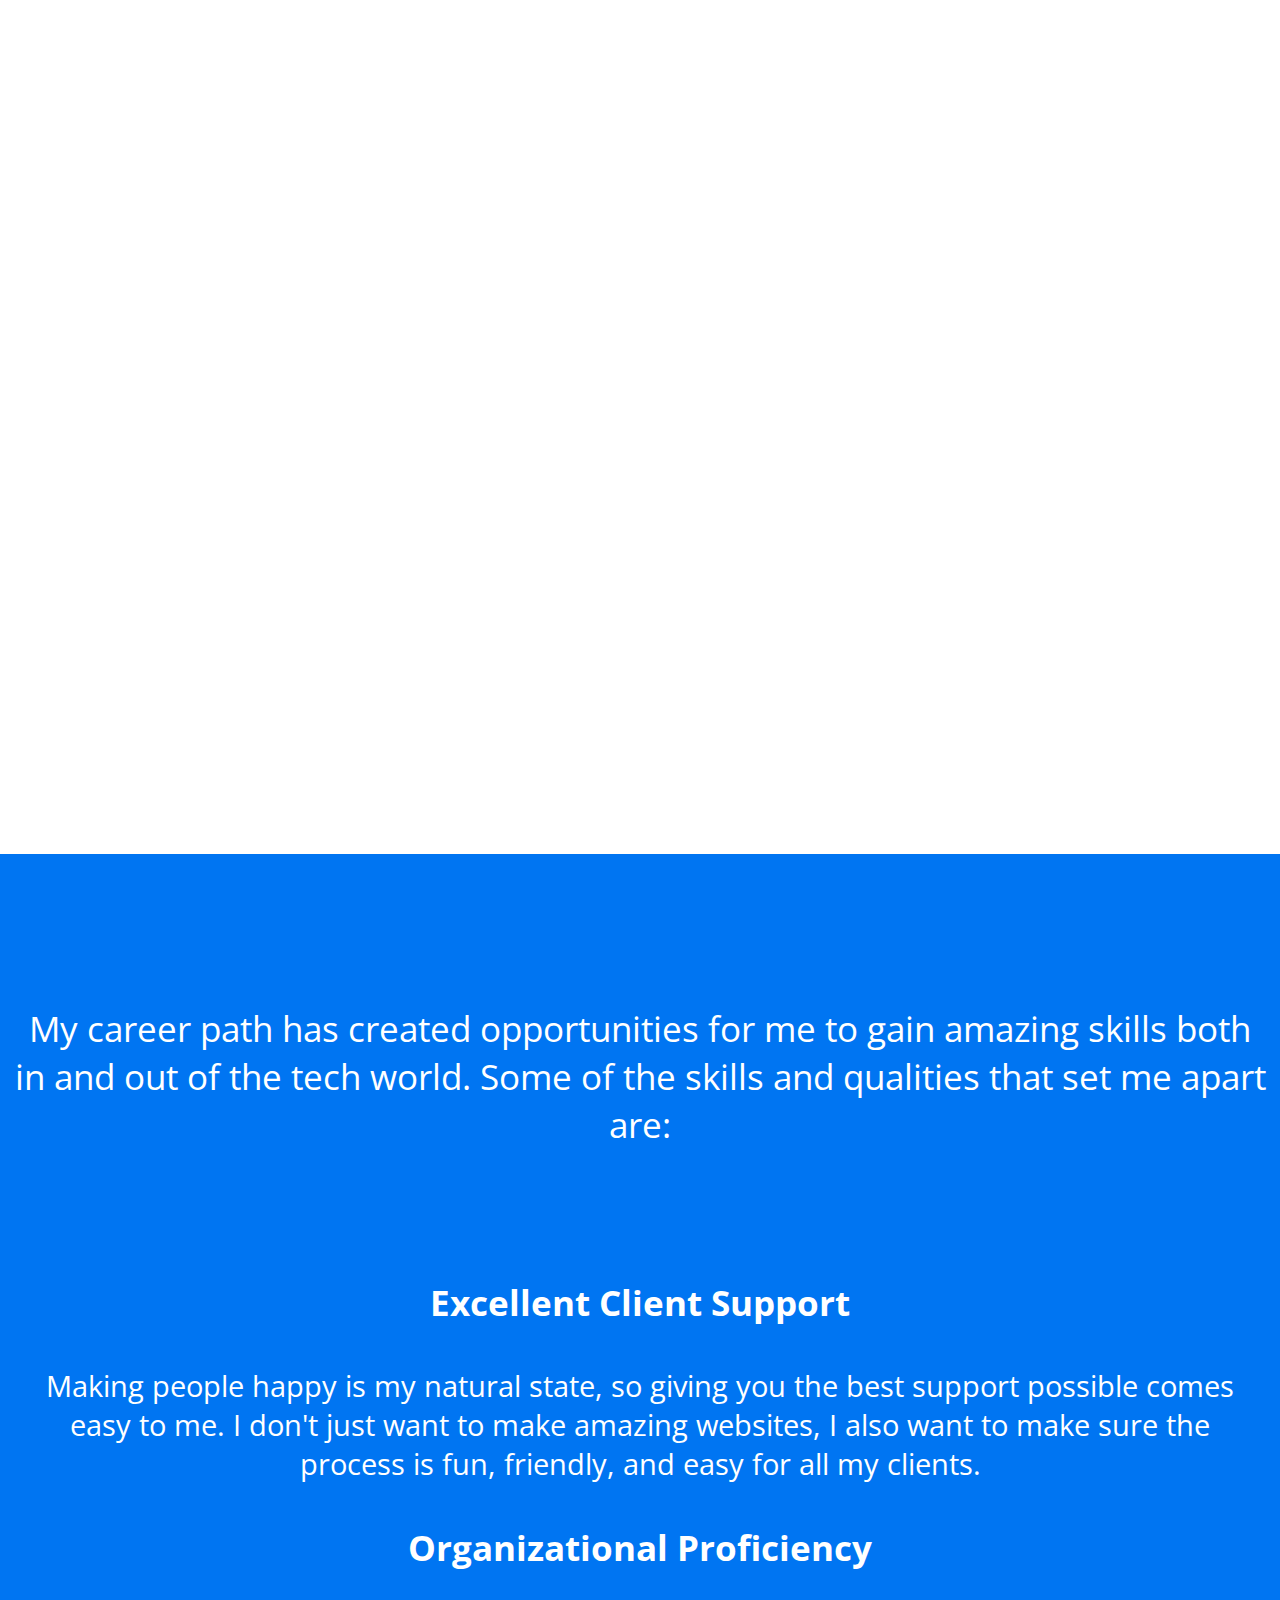
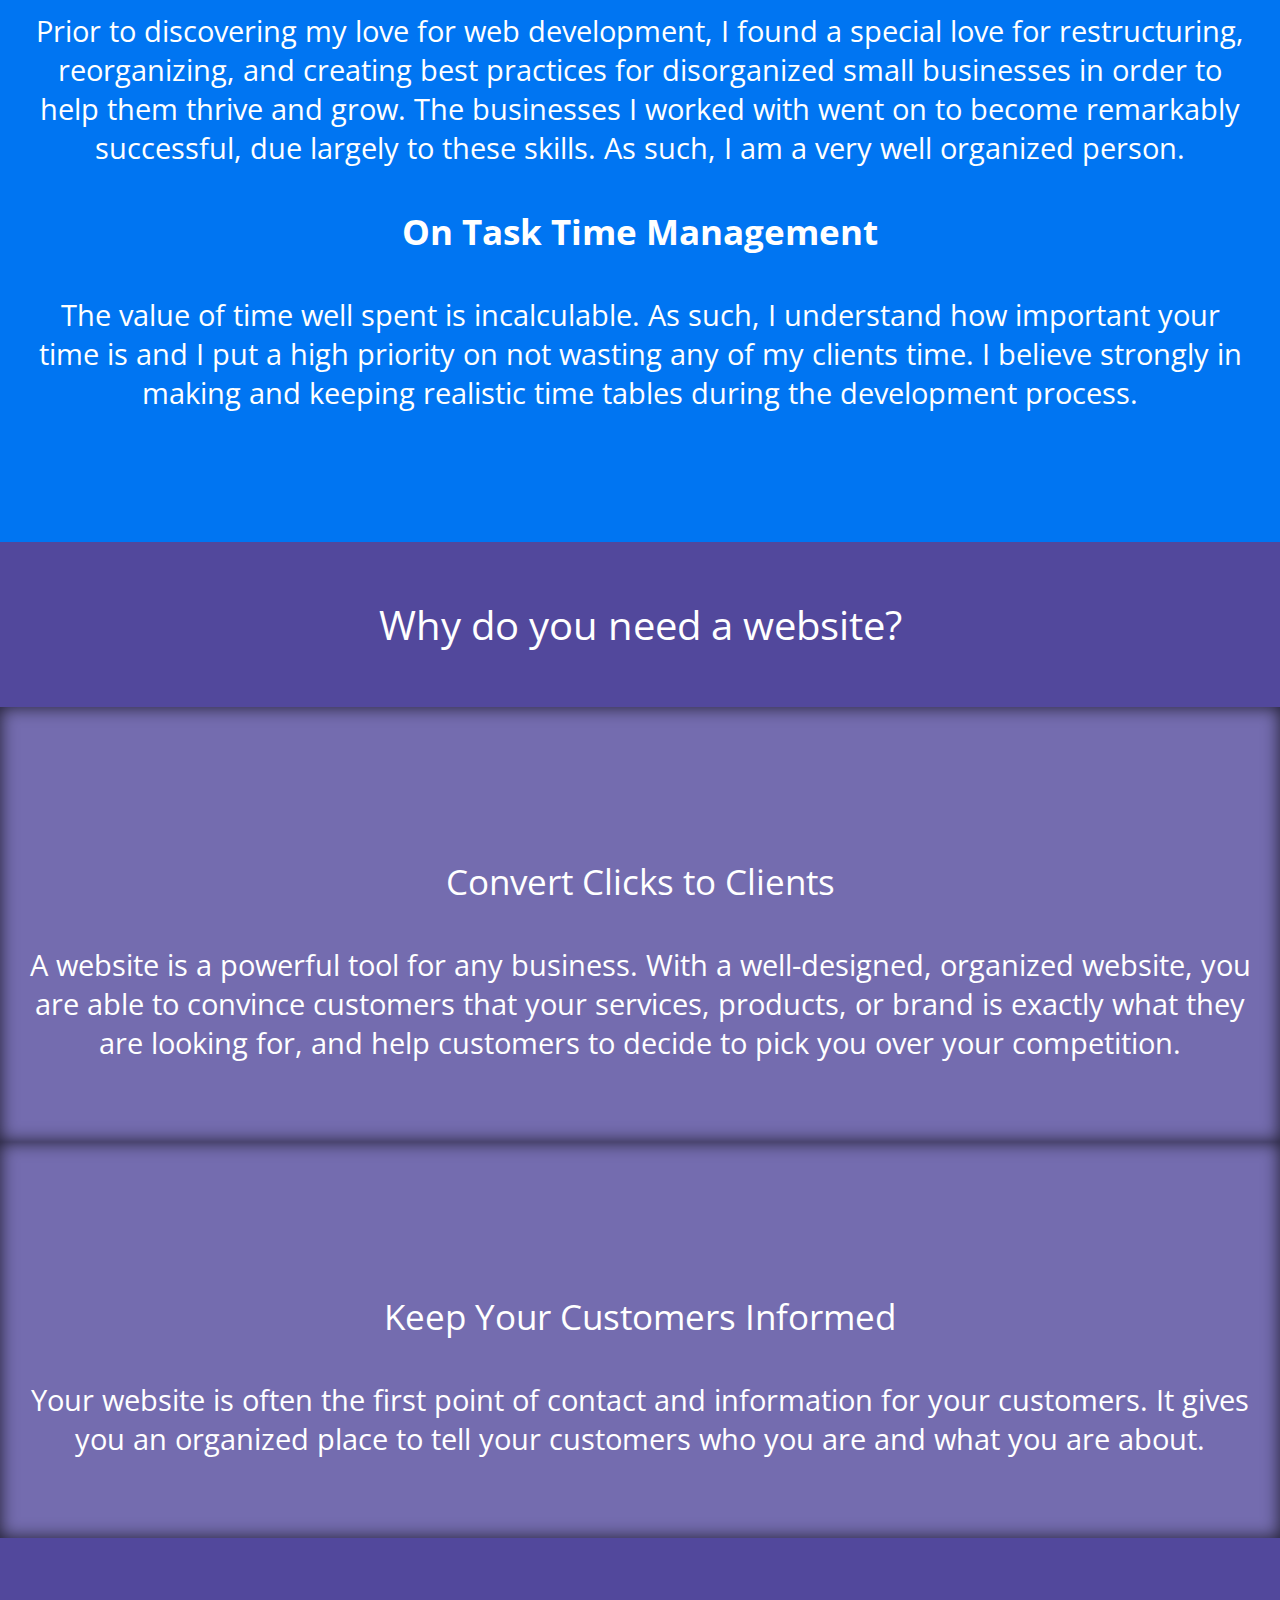
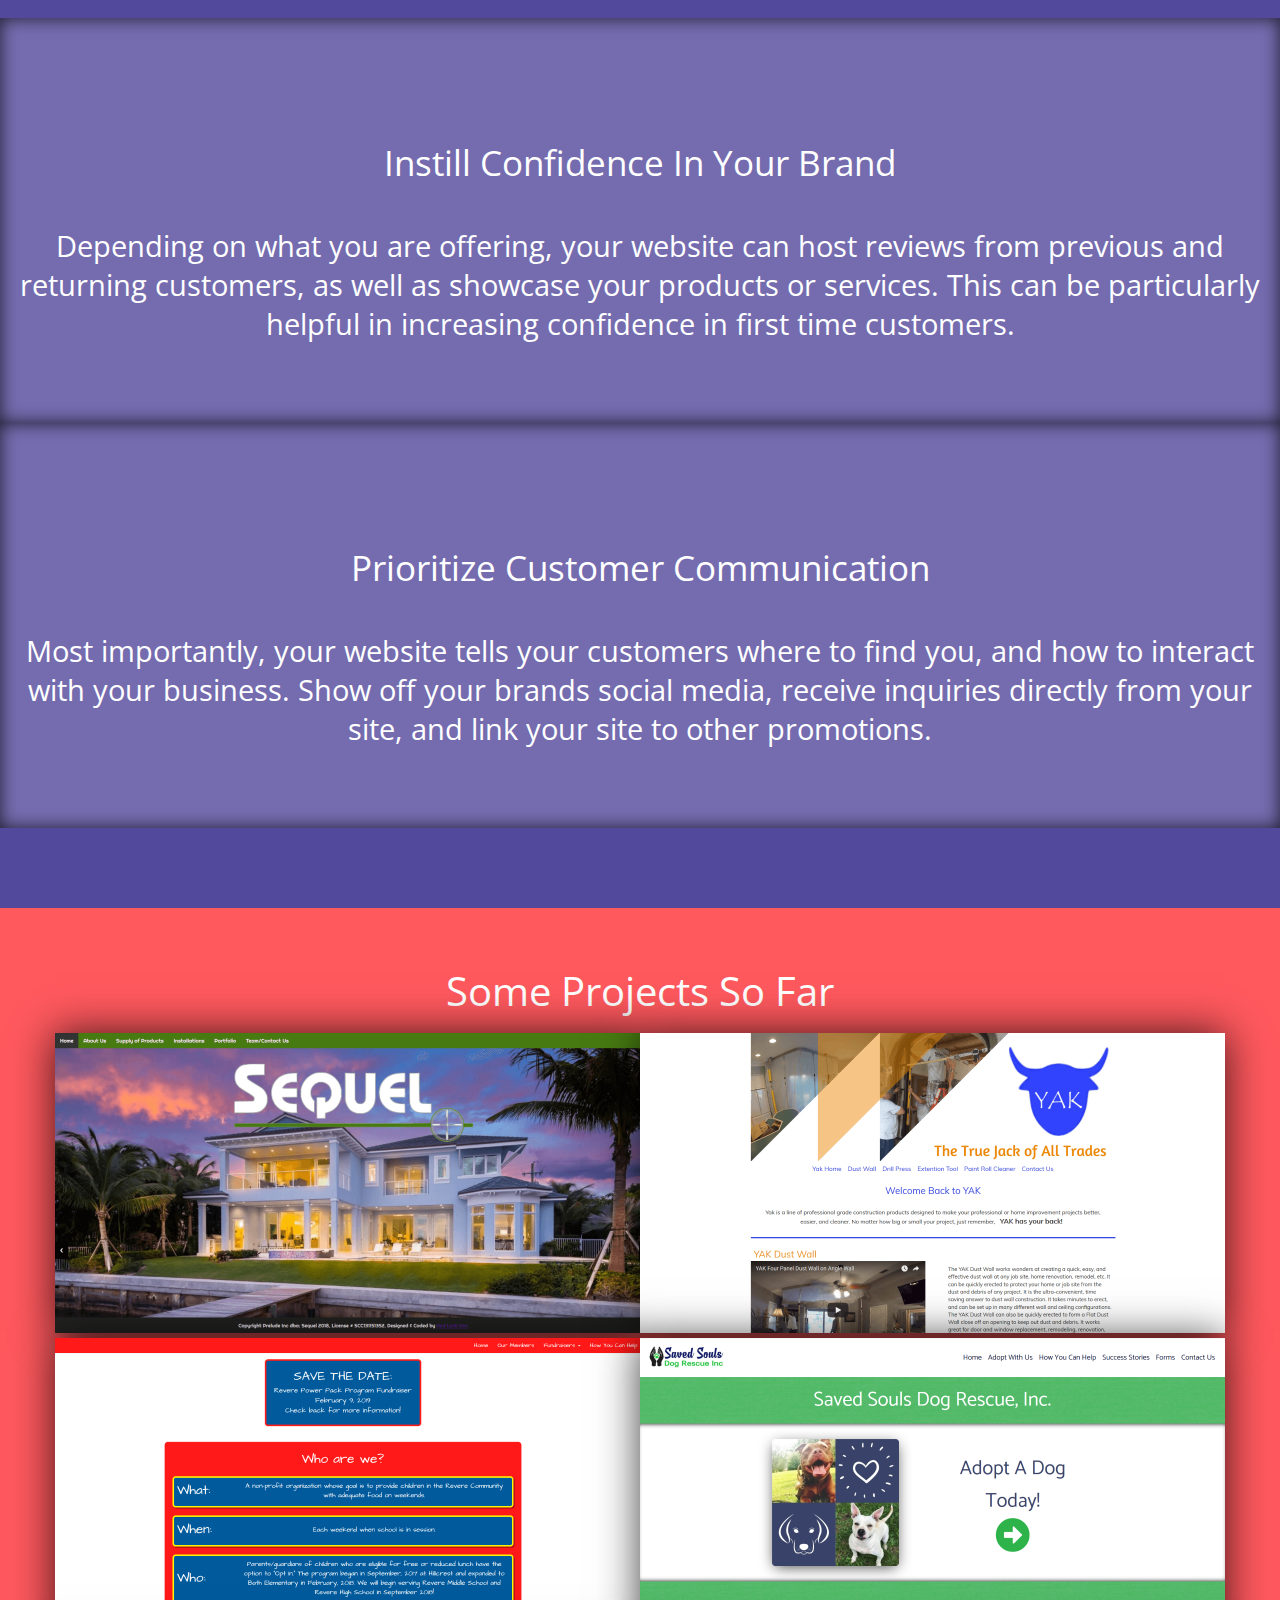
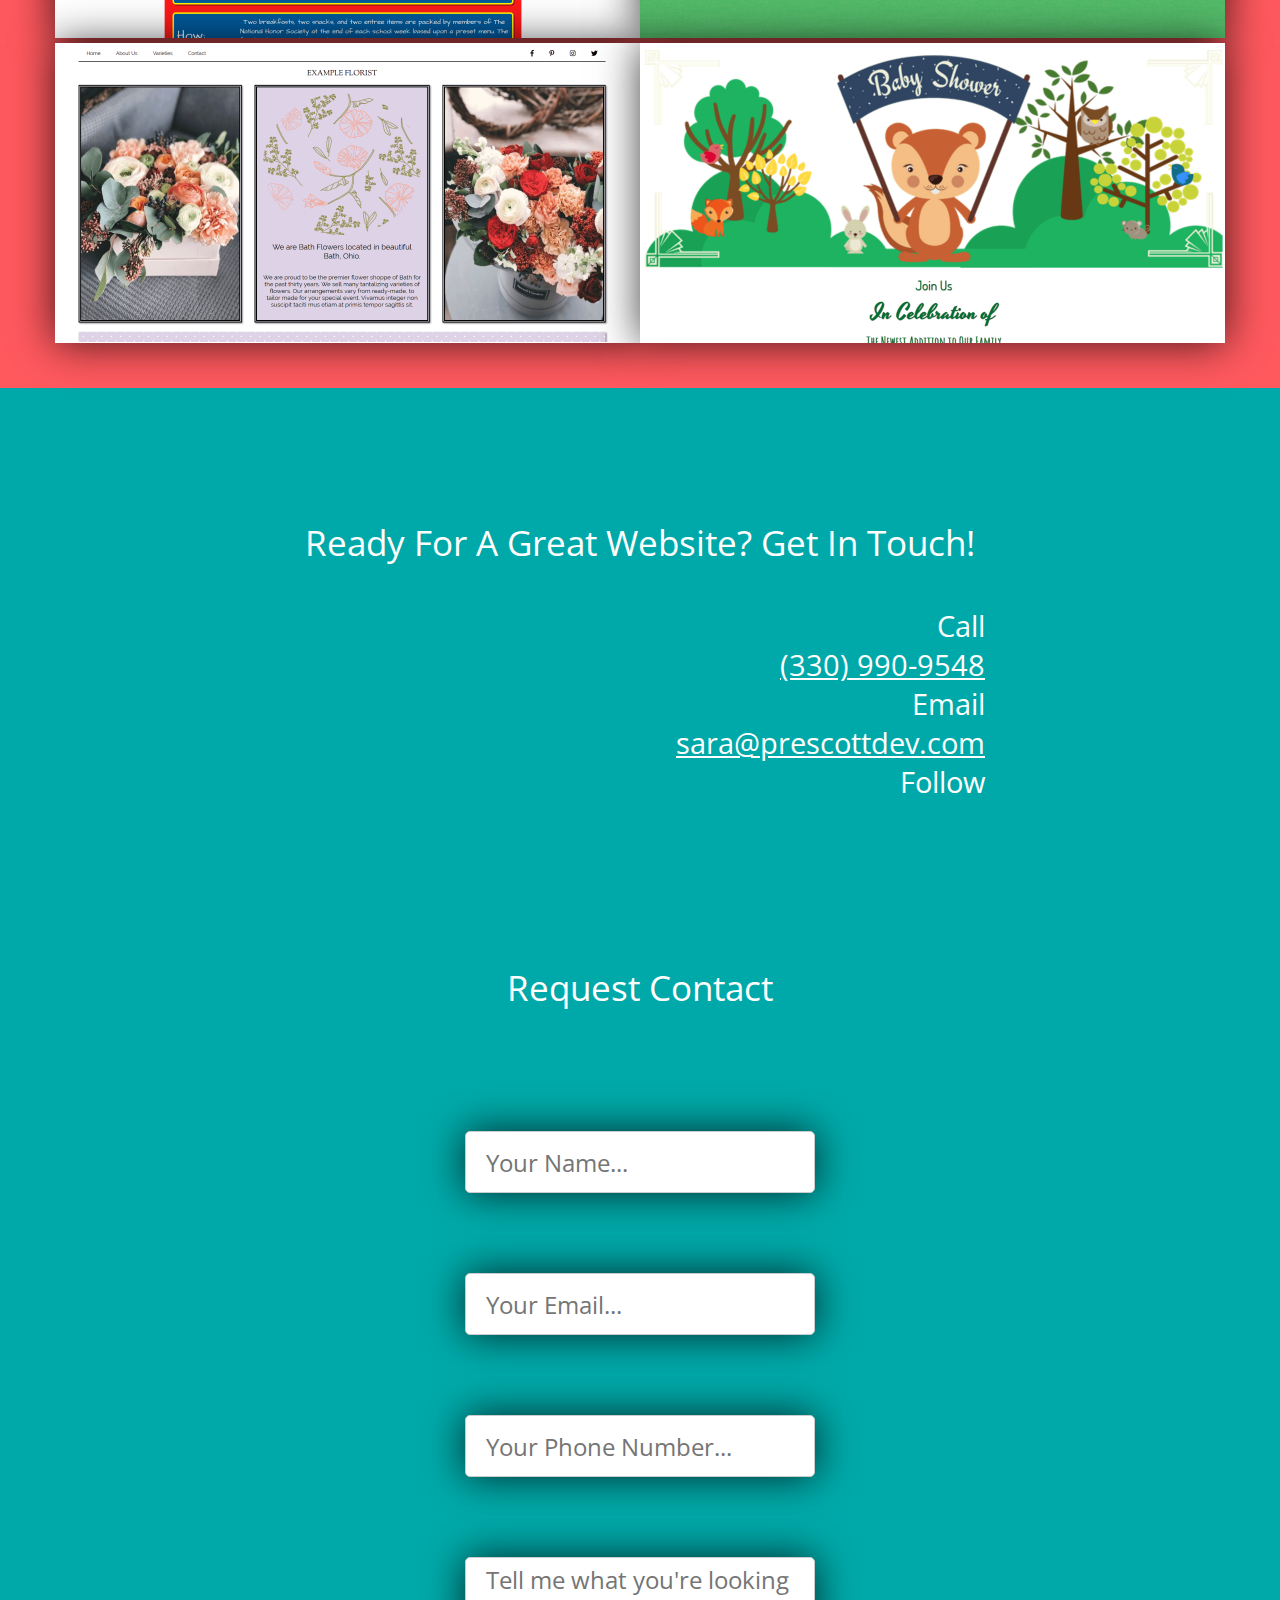
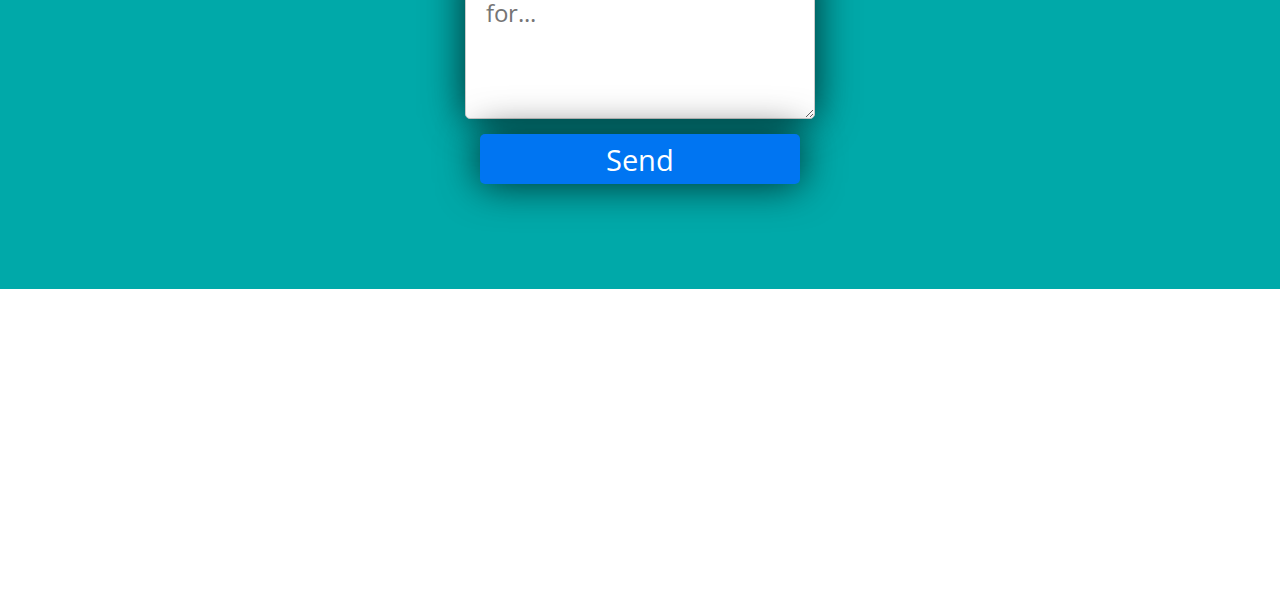
==== commit 7580399b: "Mobile Complete" ====
--- a/index.html
+++ b/index.html
@@ -204,21 +204,21 @@
                 <div class="phone contact">
                     <i class="fas fa-phone-square fa-3x"></i>
                     <div class="contact-blurb">
-                        <p class="blurb">Call</p>
-                        <p class="blurb"><a href="tel:+1330-990-9548">(330) 990-9548</a></p>
+                        <p class="blurb-c">Call</p>
+                        <p class="blurb-c"><a href="tel:+1330-990-9548">(330) 990-9548</a></p>
                     </div>
                 </div>
                 <div class="email contact">
                     <i class="fas fa-envelope-square fa-3x"></i>
                     <div class="contact-blurb">
-                        <p class="blurb">Email</p>
-                        <p class="blurb"><a href="mailto:sara@prescottdev.com">sara@prescottdev.com</a></p>
+                        <p class="blurb-c">Email</p>
+                        <p class="blurb-c"><a href="mailto:sara@prescottdev.com">sara@prescottdev.com</a></p>
                     </div>
                 </div>
                 <div class="social contact">
                     <i class="fas fa-arrow-circle-left fa-3x"></i>
                     <div class="contact-blurb">
-                        <p class="blurb">Follow</p>
+                        <p class="blurb-c">Follow</p>
                         <div class="social-buttons">
                             <a href="https://www.facebook.com/PrescottWebDevelopment/"><i class="fab fa-facebook-square fa-2x"></i></a>
                             <a href="https://www.freecodecamp.com/srprescott"><i class="fab fa-free-code-camp fa-2x"></i></a>
@@ -263,21 +263,24 @@
         <div class="phone foot">
             <i class="fas fa-phone-square fa-2x"></i>
             <div class="phone-blurb foot-blurb">
-                <h4>Call</h4>
-                <h4><a href="tel:+1330-990-9548">(330) 990-9548</a></h4>
+                <h4>Call </h4>
+                <span></span>
+                <h4><a href="tel:+1330-990-9548"> (330) 990-9548</a></h4>
             </div>
         </div>
         <div class="email foot">
             <i class="fas fa-envelope-square fa-2x"></i>
             <div class="email-blurb foot-blurb">
-                <h4>Email</h4>
-                <h4><a href="mailto:sara@prescottdev.com">sara@prescottdev.com</a></h4>
+                <h4>Email </h4>
+                <span></span>
+                <h4><a href="mailto:sara@prescottdev.com"> sara@prescottdev.com</a></h4>
             </div>
         </div>
         <div class="social foot">
             <i class="fas fa-arrow-circle-left fa-2x"></i>
             <div class="social-blurb foot-blurb">
-                <h4>Follow</h4>
+                <h4>Follow </h4>
+                <span></span>
                 <div class="social-buttons">
                     <a href="https://www.facebook.com/PrescottWebDevelopment/"><i class="fab fa-facebook-square fa-lg"></i></a>
                     <a href="https://www.freecodecamp.com/srprescott"><i class="fab fa-free-code-camp fa-lg"></i></a>
--- a/styles.css
+++ b/styles.css
@@ -239,6 +239,7 @@
 
 
 
+
 /*////////////// Two ///////////////*/
 
 .two{
@@ -302,7 +303,14 @@
     margin: 15px;
 }
 
-
+.blurb-c{
+    font-size: 1.8rem;
+    
+}
+
+.blurb-c a {
+    color:white;
+}
 
 
 
@@ -377,26 +385,6 @@
 
 
 
-
-
-
-
-
-
-
-
-
-
-
-
-
-
-
-
-
-
-
-
 /*////////////// Four ///////////////*/
 
 .four{
@@ -416,7 +404,7 @@
     -ms-flex-align: center;
     align-items: center;
     color:white;
-    background-color:  #F89B1C;
+    background-color:  #FF595E;
 }
 
 .port-box{
@@ -638,6 +626,22 @@
 
 
 
+
+
+
+
+
+
+
+
+
+
+
+
+
+
+
+
 /* NAVBAR */
 
 @media screen and (max-width: 600px) {
@@ -721,6 +725,10 @@
         -webkit-box-pack: start;
         -ms-flex-pack: start;
         justify-content: flex-start;
+        -webkit-box-orient: vertical;
+        -webkit-box-direction: normal;
+        -ms-flex-direction: column;
+        flex-direction: column;
     }
     .foot-blurb{
         display: -webkit-box;
@@ -730,6 +738,48 @@
         -webkit-box-direction: normal;
         -ms-flex-direction: row;
         flex-direction: row;
+        -webkit-box-pack: justify;
+        -ms-flex-pack: justify;
+        justify-content: space-between;
+        -webkit-box-align: center;
+        -ms-flex-align: center;
+        align-items: center;
+    }
+    span{
+        width: 20px;
+    }
+    .contact .fas{
+        margin: 0;
+    }
+    .logo{
+        text-align: center;
+    }
+    .one, .buzz-box, .two, .three, .boxes, .why-box, .four, .five{
+        -webkit-box-orient: vertical;
+        -webkit-box-direction: normal;
+        -ms-flex-direction: column;
+        flex-direction: column;
+        height:100%;
+        width: 100%;
+        text-align: center;
+        padding: 40px 0;
+        
+    }
+    
+    .why-box, .four img, .blurb-head{
+        margin: 0;
+    }
+    
+    .blurb-p, .blurb, .blurb-head{
+        margin: 40px 10px;
+    }
+    .contact-box, .skills-box{
+        margin: 50px 20px;
+    }
+    .contact{
+        -webkit-box-pack: justify;
+        -ms-flex-pack: justify;
+        justify-content: space-between;
     }
 }
 
@@ -752,6 +802,10 @@
         -webkit-box-pack: start;
         -ms-flex-pack: start;
         justify-content: flex-start;
+        -webkit-box-orient: vertical;
+        -webkit-box-direction: normal;
+        -ms-flex-direction: column;
+        flex-direction: column;
     }
     .foot-blurb{
         display: -webkit-box;
@@ -761,6 +815,48 @@
         -webkit-box-direction: normal;
         -ms-flex-direction: row;
         flex-direction: row;
+        -webkit-box-pack: justify;
+        -ms-flex-pack: justify;
+        justify-content: space-between;
+        -webkit-box-align: center;
+        -ms-flex-align: center;
+        align-items: center;
+    }
+    span{
+        width: 20px;
+    }
+    .contact .fas{
+        margin: 0;
+    }
+    .logo{
+        text-align: center;
+    }
+    .one, .buzz-box, .two, .three, .boxes, .why-box, .four, .five{
+        -webkit-box-orient: vertical;
+        -webkit-box-direction: normal;
+        -ms-flex-direction: column;
+        flex-direction: column;
+        height:100%;
+        width: 100%;
+        text-align: center;
+        padding: 40px 0;
+        
+    }
+    
+    .why-box, .four img, .blurb-head{
+        margin: 0;
+    }
+    
+    .blurb-p, .blurb, .blurb-head{
+        margin: 40px 10px;
+    }
+    .contact-box, .skills-box{
+        margin: 50px 20px;
+    }
+    .contact{
+        -webkit-box-pack: justify;
+        -ms-flex-pack: justify;
+        justify-content: space-between;
     }
 }
 
@@ -783,6 +879,10 @@
         -webkit-box-pack: start;
         -ms-flex-pack: start;
         justify-content: flex-start;
+        -webkit-box-orient: vertical;
+        -webkit-box-direction: normal;
+        -ms-flex-direction: column;
+        flex-direction: column;
     }
     .foot-blurb{
         display: -webkit-box;
@@ -792,6 +892,48 @@
         -webkit-box-direction: normal;
         -ms-flex-direction: row;
         flex-direction: row;
+        -webkit-box-pack: justify;
+        -ms-flex-pack: justify;
+        justify-content: space-between;
+        -webkit-box-align: center;
+        -ms-flex-align: center;
+        align-items: center;
+    }
+    span{
+        width: 20px;
+    }
+    .contact .fas{
+        margin: 0;
+    }
+    .logo{
+        text-align: center;
+    }
+    .one, .buzz-box, .two, .three, .boxes, .why-box, .four, .five{
+        -webkit-box-orient: vertical;
+        -webkit-box-direction: normal;
+        -ms-flex-direction: column;
+        flex-direction: column;
+        height:100%;
+        width: 100%;
+        text-align: center;
+        padding: 40px 0;
+        
+    }
+    
+    .why-box, .four img, .blurb-head{
+        margin: 0;
+    }
+    
+    .blurb-p, .blurb, .blurb-head{
+        margin: 40px 10px;
+    }
+    .contact-box, .skills-box{
+        margin: 50px 20px;
+    }
+    .contact{
+        -webkit-box-pack: justify;
+        -ms-flex-pack: justify;
+        justify-content: space-between;
     }
 }
 
@@ -814,6 +956,10 @@
         -webkit-box-pack: start;
         -ms-flex-pack: start;
         justify-content: flex-start;
+        -webkit-box-orient: vertical;
+        -webkit-box-direction: normal;
+        -ms-flex-direction: column;
+        flex-direction: column;
     }
     .foot-blurb{
         display: -webkit-box;
@@ -823,6 +969,48 @@
         -webkit-box-direction: normal;
         -ms-flex-direction: row;
         flex-direction: row;
+        -webkit-box-pack: justify;
+        -ms-flex-pack: justify;
+        justify-content: space-between;
+        -webkit-box-align: center;
+        -ms-flex-align: center;
+        align-items: center;
+    }
+    span{
+        width: 20px;
+    }
+    .contact .fas{
+        margin: 0;
+    }
+    .logo{
+        text-align: center;
+    }
+    .one, .buzz-box, .two, .three, .boxes, .why-box, .four, .five{
+        -webkit-box-orient: vertical;
+        -webkit-box-direction: normal;
+        -ms-flex-direction: column;
+        flex-direction: column;
+        height:100%;
+        width: 100%;
+        text-align: center;
+        padding: 40px 0;
+        
+    }
+    
+    .why-box, .four img, .blurb-head{
+        margin: 0;
+    }
+    
+    .blurb-p, .blurb, .blurb-head{
+        margin: 40px 10px;
+    }
+    .contact-box, .skills-box{
+        margin: 50px 20px;
+    }
+    .contact{
+        -webkit-box-pack: justify;
+        -ms-flex-pack: justify;
+        justify-content: space-between;
     }
 }
 
@@ -845,6 +1033,10 @@
         -webkit-box-pack: start;
         -ms-flex-pack: start;
         justify-content: flex-start;
+        -webkit-box-orient: vertical;
+        -webkit-box-direction: normal;
+        -ms-flex-direction: column;
+        flex-direction: column;
     }
     .foot-blurb{
         display: -webkit-box;
@@ -854,6 +1046,48 @@
         -webkit-box-direction: normal;
         -ms-flex-direction: row;
         flex-direction: row;
+        -webkit-box-pack: justify;
+        -ms-flex-pack: justify;
+        justify-content: space-between;
+        -webkit-box-align: center;
+        -ms-flex-align: center;
+        align-items: center;
+    }
+    span{
+        width: 20px;
+    }
+    .contact .fas{
+        margin: 0;
+    }
+    .logo{
+        text-align: center;
+    }
+    .one, .buzz-box, .two, .three, .boxes, .why-box, .four, .five{
+        -webkit-box-orient: vertical;
+        -webkit-box-direction: normal;
+        -ms-flex-direction: column;
+        flex-direction: column;
+        height:100%;
+        width: 100%;
+        text-align: center;
+        padding: 40px 0;
+        
+    }
+    
+    .why-box, .four img, .blurb-head{
+        margin: 0;
+    }
+    
+    .blurb-p, .blurb, .blurb-head{
+        margin: 40px 10px;
+    }
+    .contact-box, .skills-box{
+        margin: 50px 20px;
+    }
+    .contact{
+        -webkit-box-pack: justify;
+        -ms-flex-pack: justify;
+        justify-content: space-between;
     }
 
 }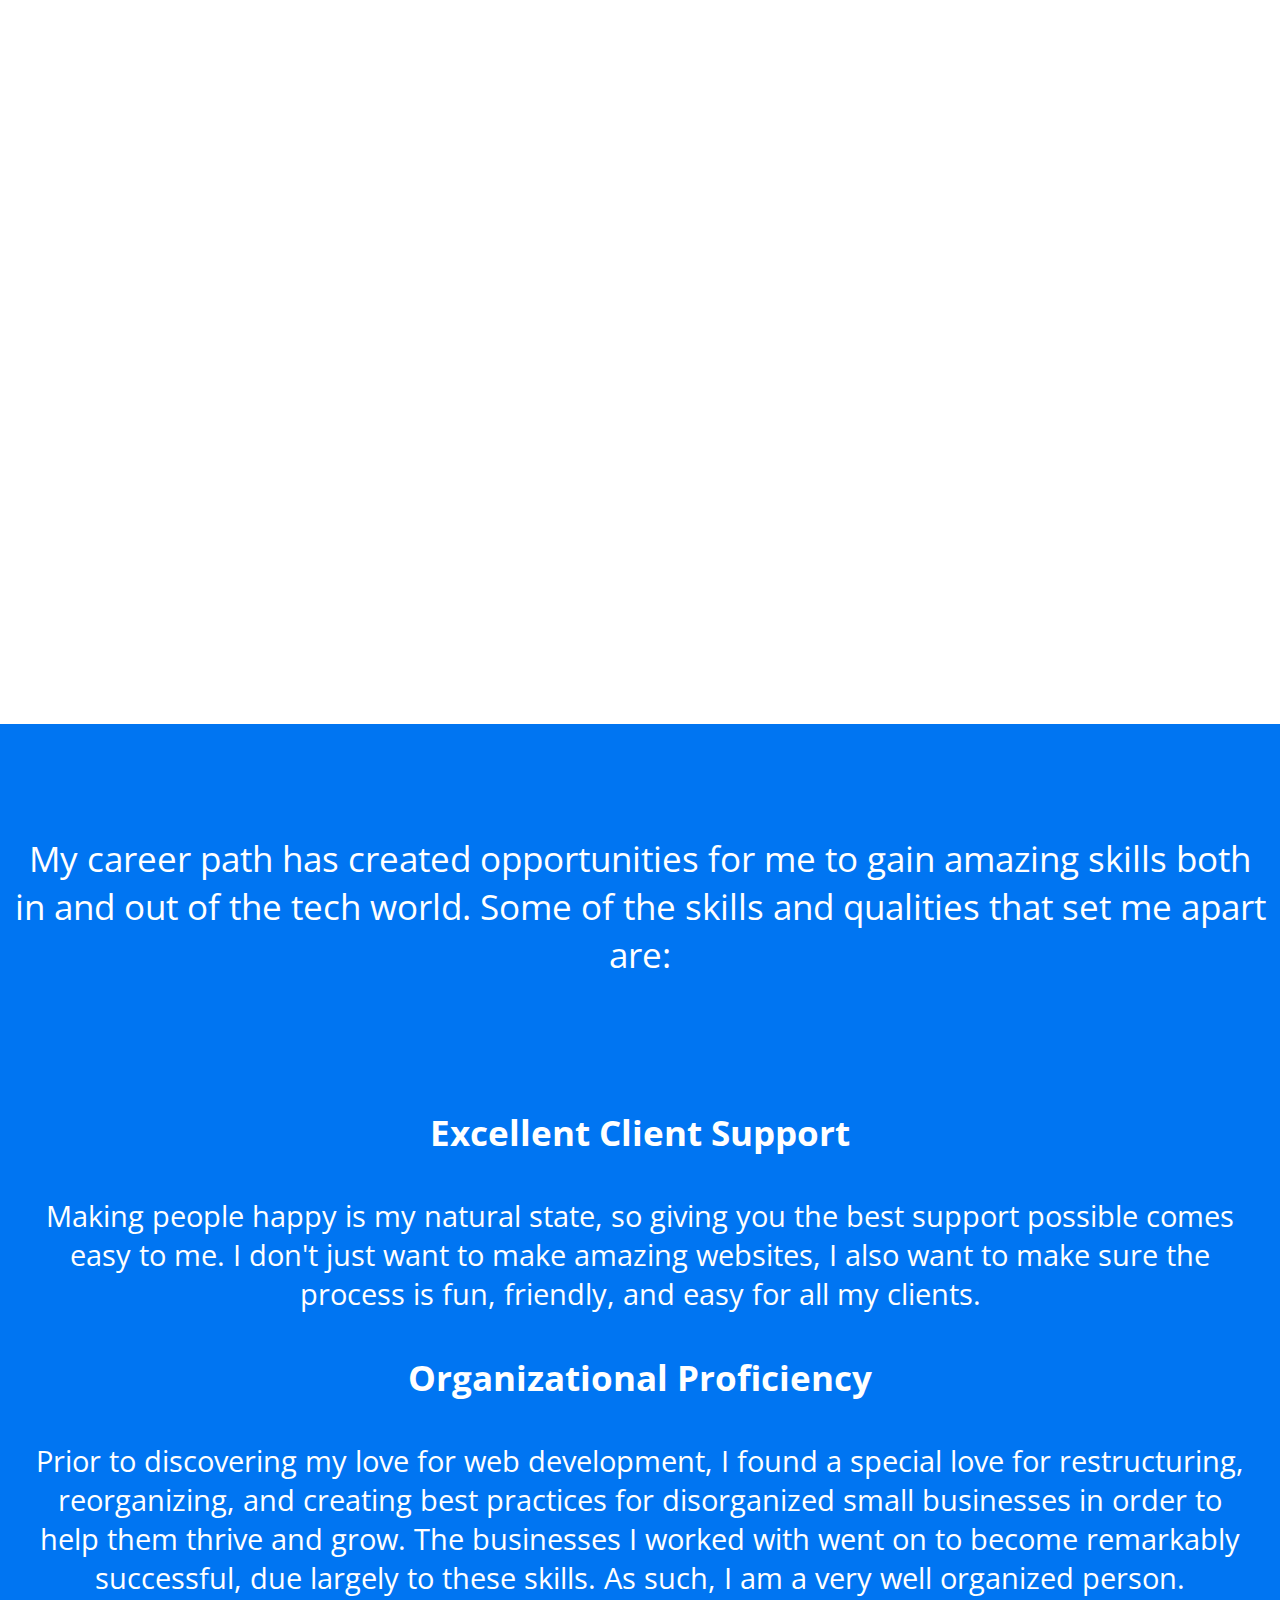
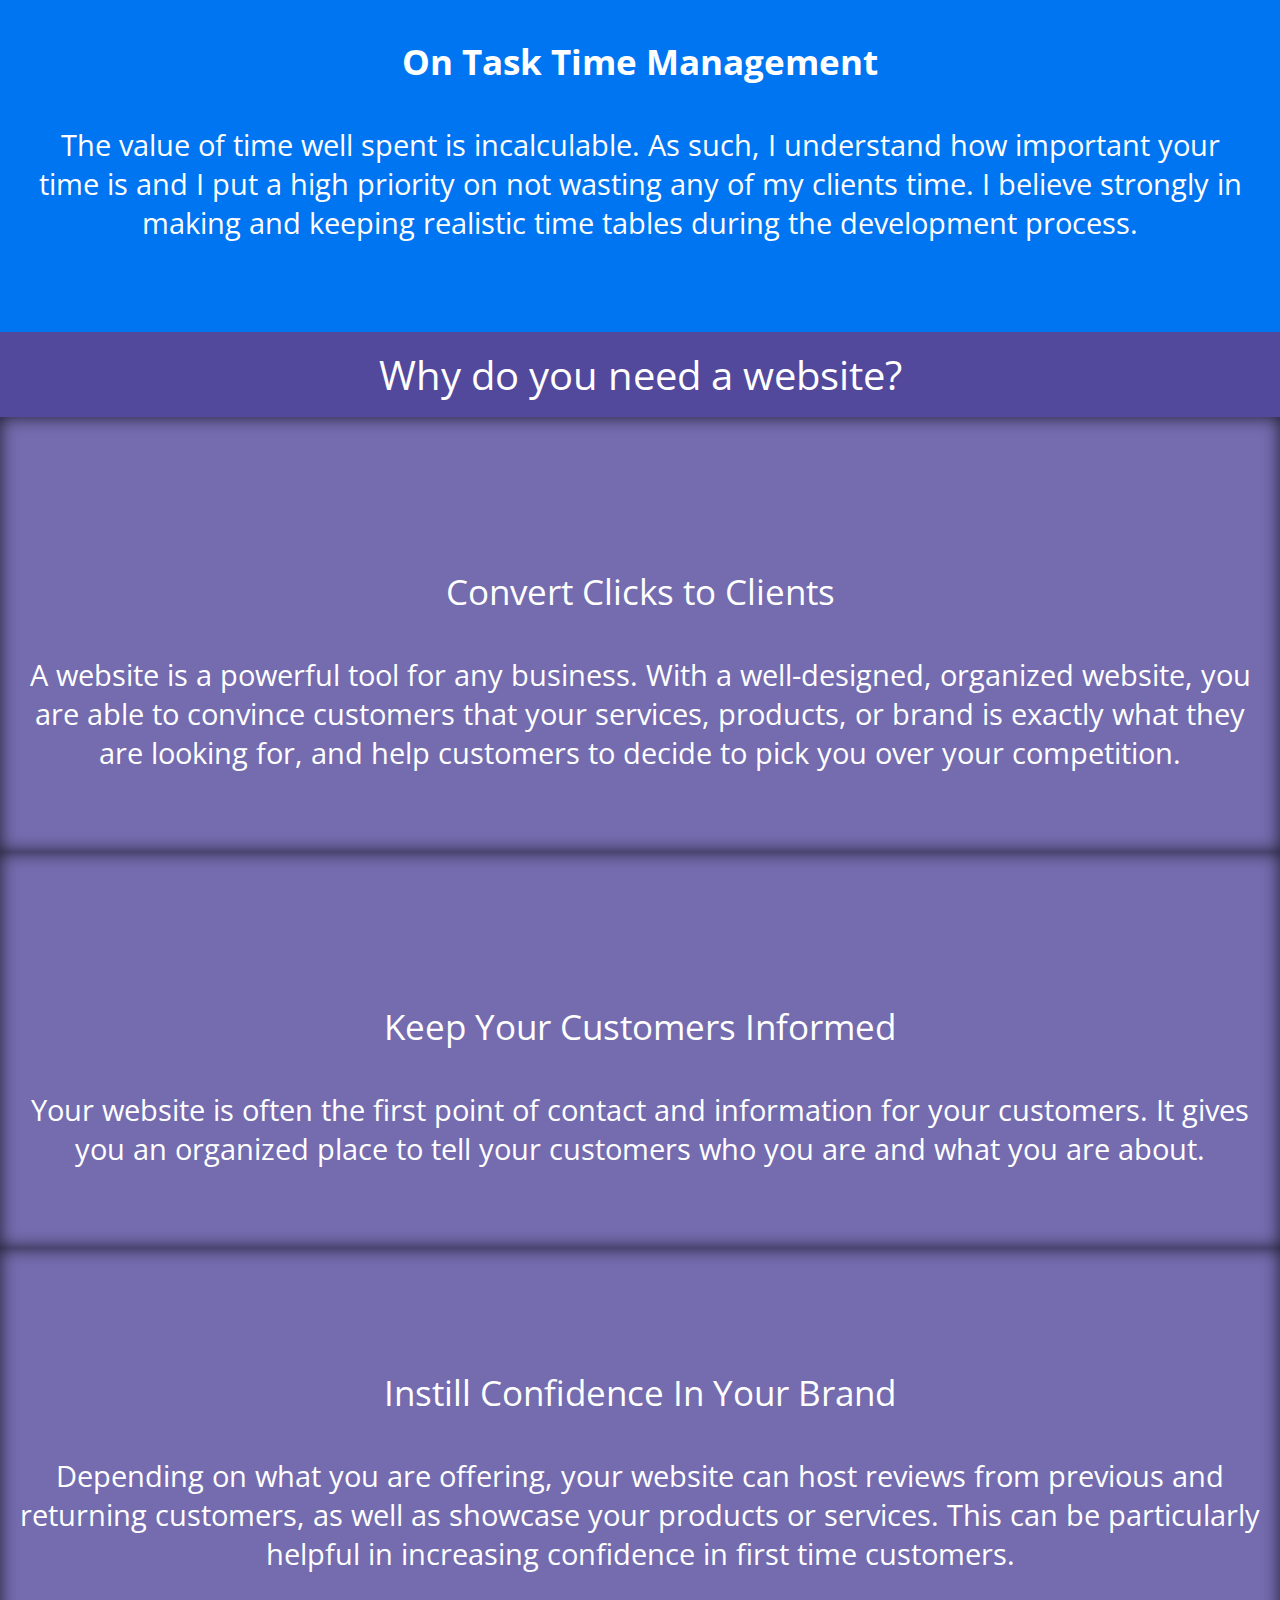
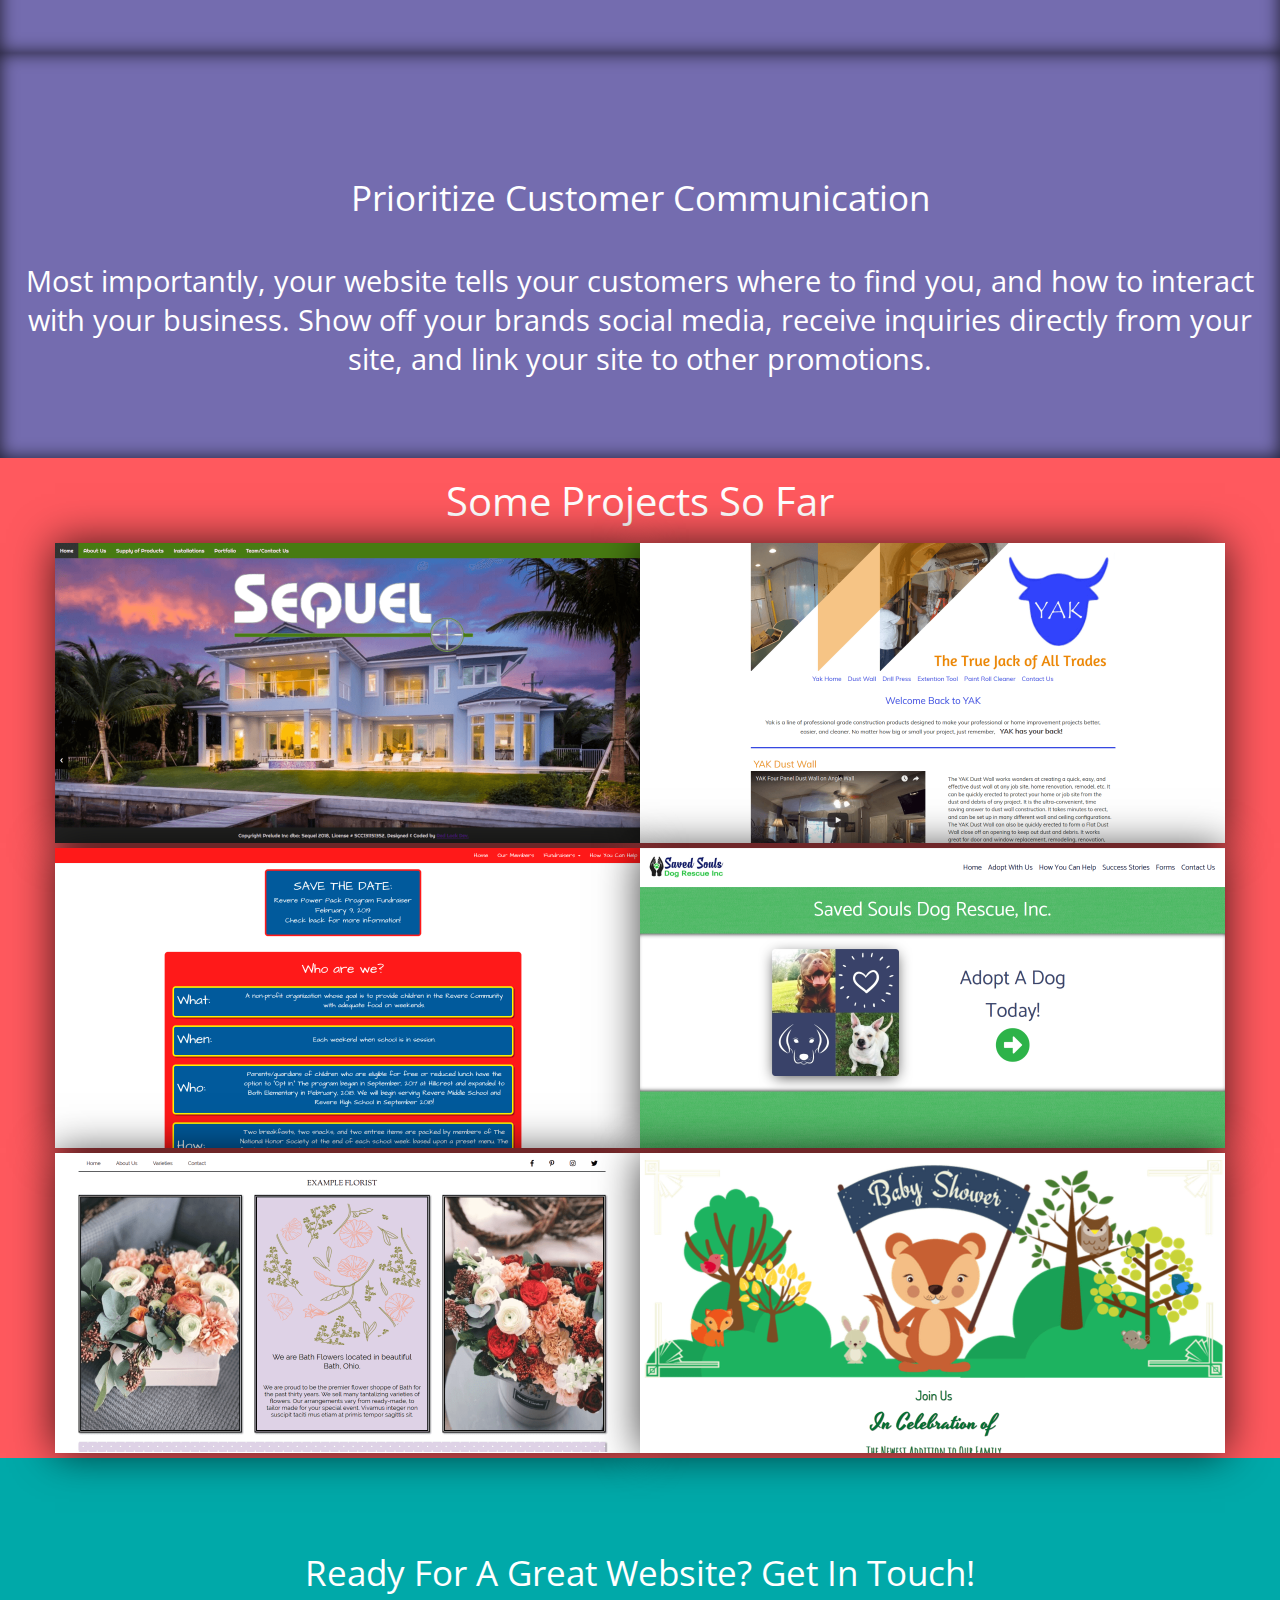
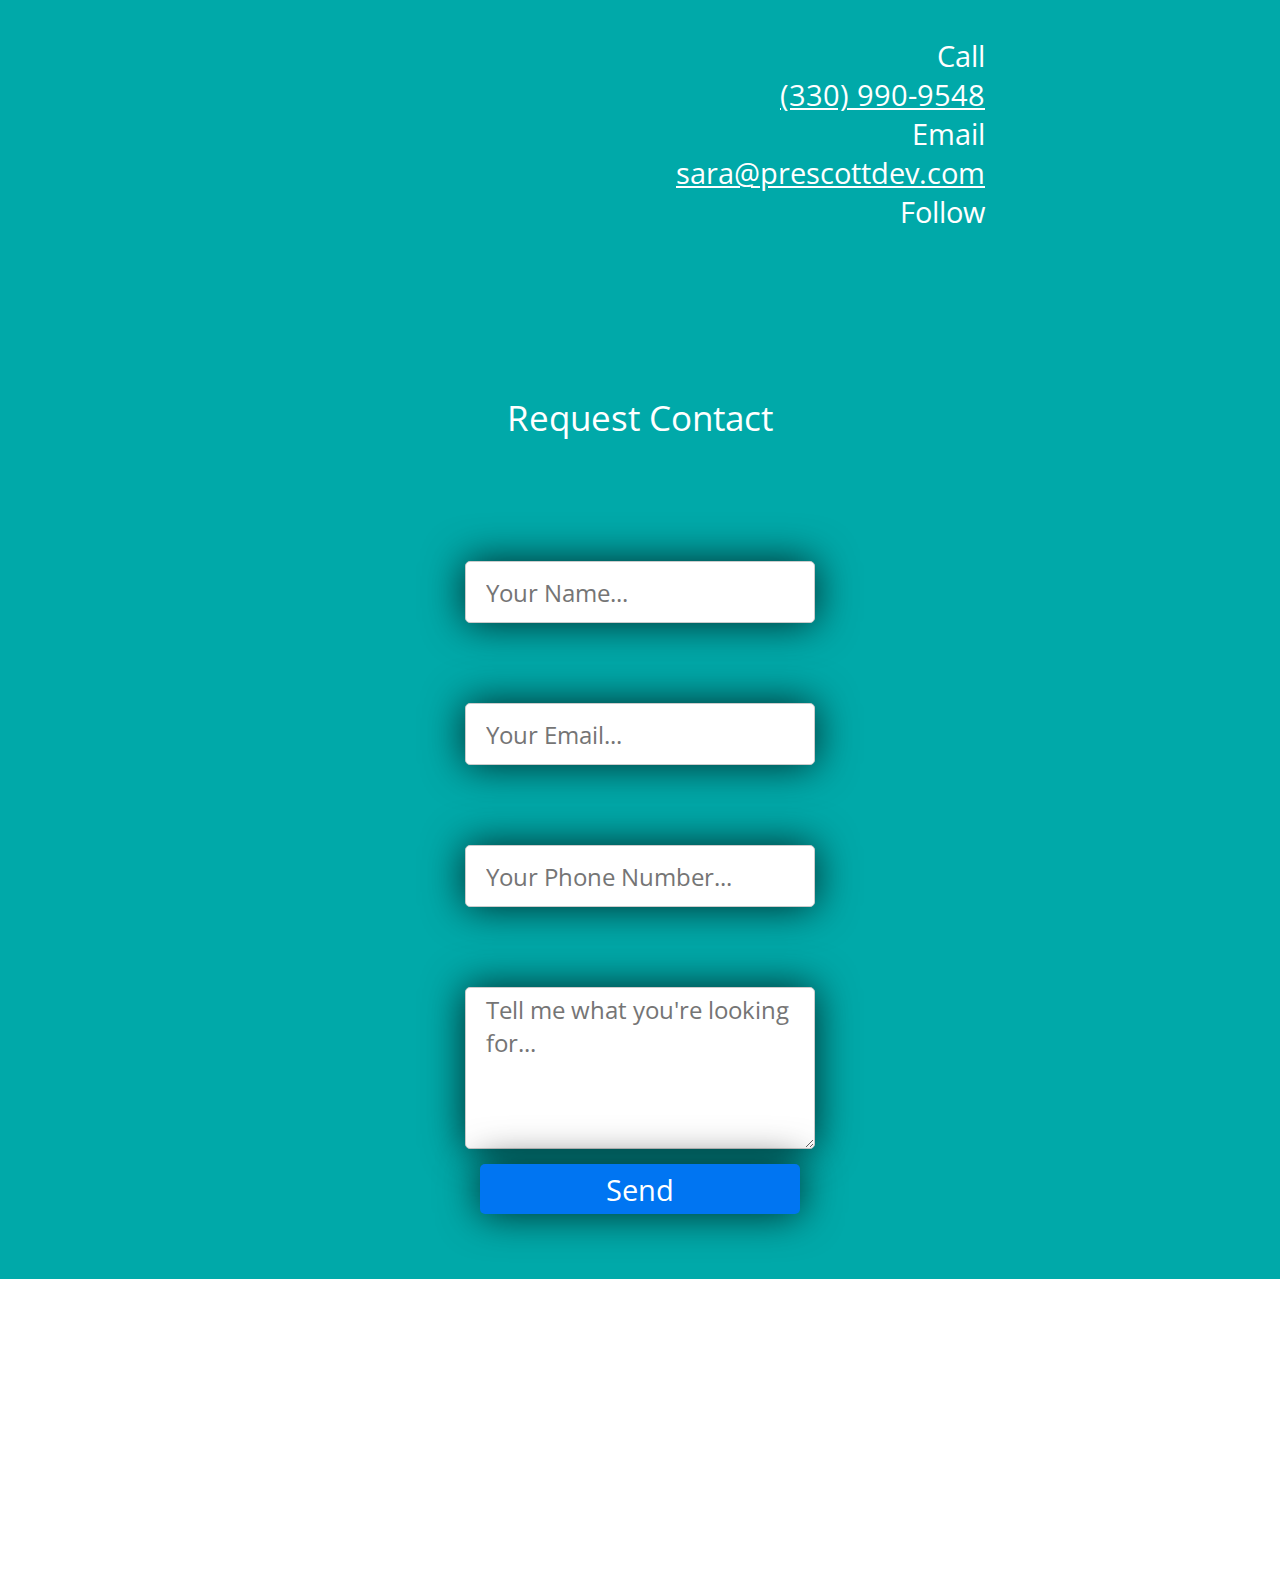
==== commit 49d55df4: "Minor Fixes" ====
--- a/index.html
+++ b/index.html
@@ -51,21 +51,21 @@
       
        
         <section class="one">
-           <div class="box-three buzz-box">
+           <div class="box-one buzz-box">
                <i class="fas fa-heartbeat fa-4x"></i>
                <p class="buzz">Passion For Technology </p> 
             </div>
            
            <i class="fas fa-plus"></i>
            
-            <div class="box-one buzz-box">
+            <div class="box-two buzz-box">
                <i class="fas fa-palette fa-4x"></i>
-               <p class="buzz">Creative (Adaptive) Custom Designs </p>
+               <p class="buzz">Adaptive Custom Designs </p>
             </div>
 
             <i class="fas fa-equals"></i>
             
-            <div class="box-two buzz-box">
+            <div class="box-three buzz-box">
                <i class="fas fa-laptop-code fa-4x"></i>
                <p class="buzz">Stunning Responsive Websites </p> 
             </div>
@@ -234,13 +234,13 @@
             <form class="contact-form" action="contactform.php" method="post">
               <p class="blurb-head">Request Contact</p>
                <p class="blurb-p"></p>
-                <input type="text" name="name" placeholder="Your Name...">
+                <input type="text" name="name" placeholder="Your Name..." required>
                 <p class="blurb-p"></p>
-                <input type="text" name="mail" placeholder="Your Email...">
+                <input type="text" name="mail" placeholder="Your Email..." required>
                 <p class="blurb-p"></p>
                 <input type="text" name="subject" placeholder="Your Phone Number...">
                 <p class="blurb-p"></p>
-                <textarea name="message" placeholder="Tell me what you're looking for..."></textarea>
+                <textarea name="message" placeholder="Tell me what you're looking for..." required></textarea>
                 <button type="submit" name="submit">Send</button>
             </form>
             </div>
--- a/styles.css
+++ b/styles.css
@@ -626,6 +626,19 @@
 
 
 
+/* /////////Animation \\\\\\\\\\ */
+
+
+
+
+
+
+
+
+
+
+
+
 
 
 
@@ -762,8 +775,19 @@
         height:100%;
         width: 100%;
         text-align: center;
+        
+    }
+    
+    .why-box{
         padding: 40px 0;
-        
+    }
+    
+    .one{
+        padding-bottom: 40px;
+    }
+    
+    .why-box{
+        padding: 40px 0;
     }
     
     .why-box, .four img, .blurb-head{
@@ -839,8 +863,19 @@
         height:100%;
         width: 100%;
         text-align: center;
+        
+    }
+    
+    .why-box{
         padding: 40px 0;
-        
+    }
+    
+    .one{
+        padding-bottom: 40px;
+    }
+    
+    .why-box{
+        padding: 40px 0;
     }
     
     .why-box, .four img, .blurb-head{
@@ -916,8 +951,18 @@
         height:100%;
         width: 100%;
         text-align: center;
+    }
+    
+    .why-box{
         padding: 40px 0;
-        
+    }
+    
+    .one{
+        padding-bottom: 40px;
+    }
+    
+    .buzz-box{
+        padding: 0;
     }
     
     .why-box, .four img, .blurb-head{
@@ -993,8 +1038,18 @@
         height:100%;
         width: 100%;
         text-align: center;
+        
+    }
+    .why-box{
         padding: 40px 0;
-        
+    }
+    
+    .one{
+        padding-bottom: 40px;
+    }
+    
+    .why-box{
+        padding: 40px 0;
     }
     
     .why-box, .four img, .blurb-head{
@@ -1070,8 +1125,19 @@
         height:100%;
         width: 100%;
         text-align: center;
+        
+    }
+    
+    .why-box{
         padding: 40px 0;
-        
+    }
+    
+    .one{
+        padding-bottom: 40px;
+    }
+    
+    .why-box{
+        padding: 40px 0;
     }
     
     .why-box, .four img, .blurb-head{
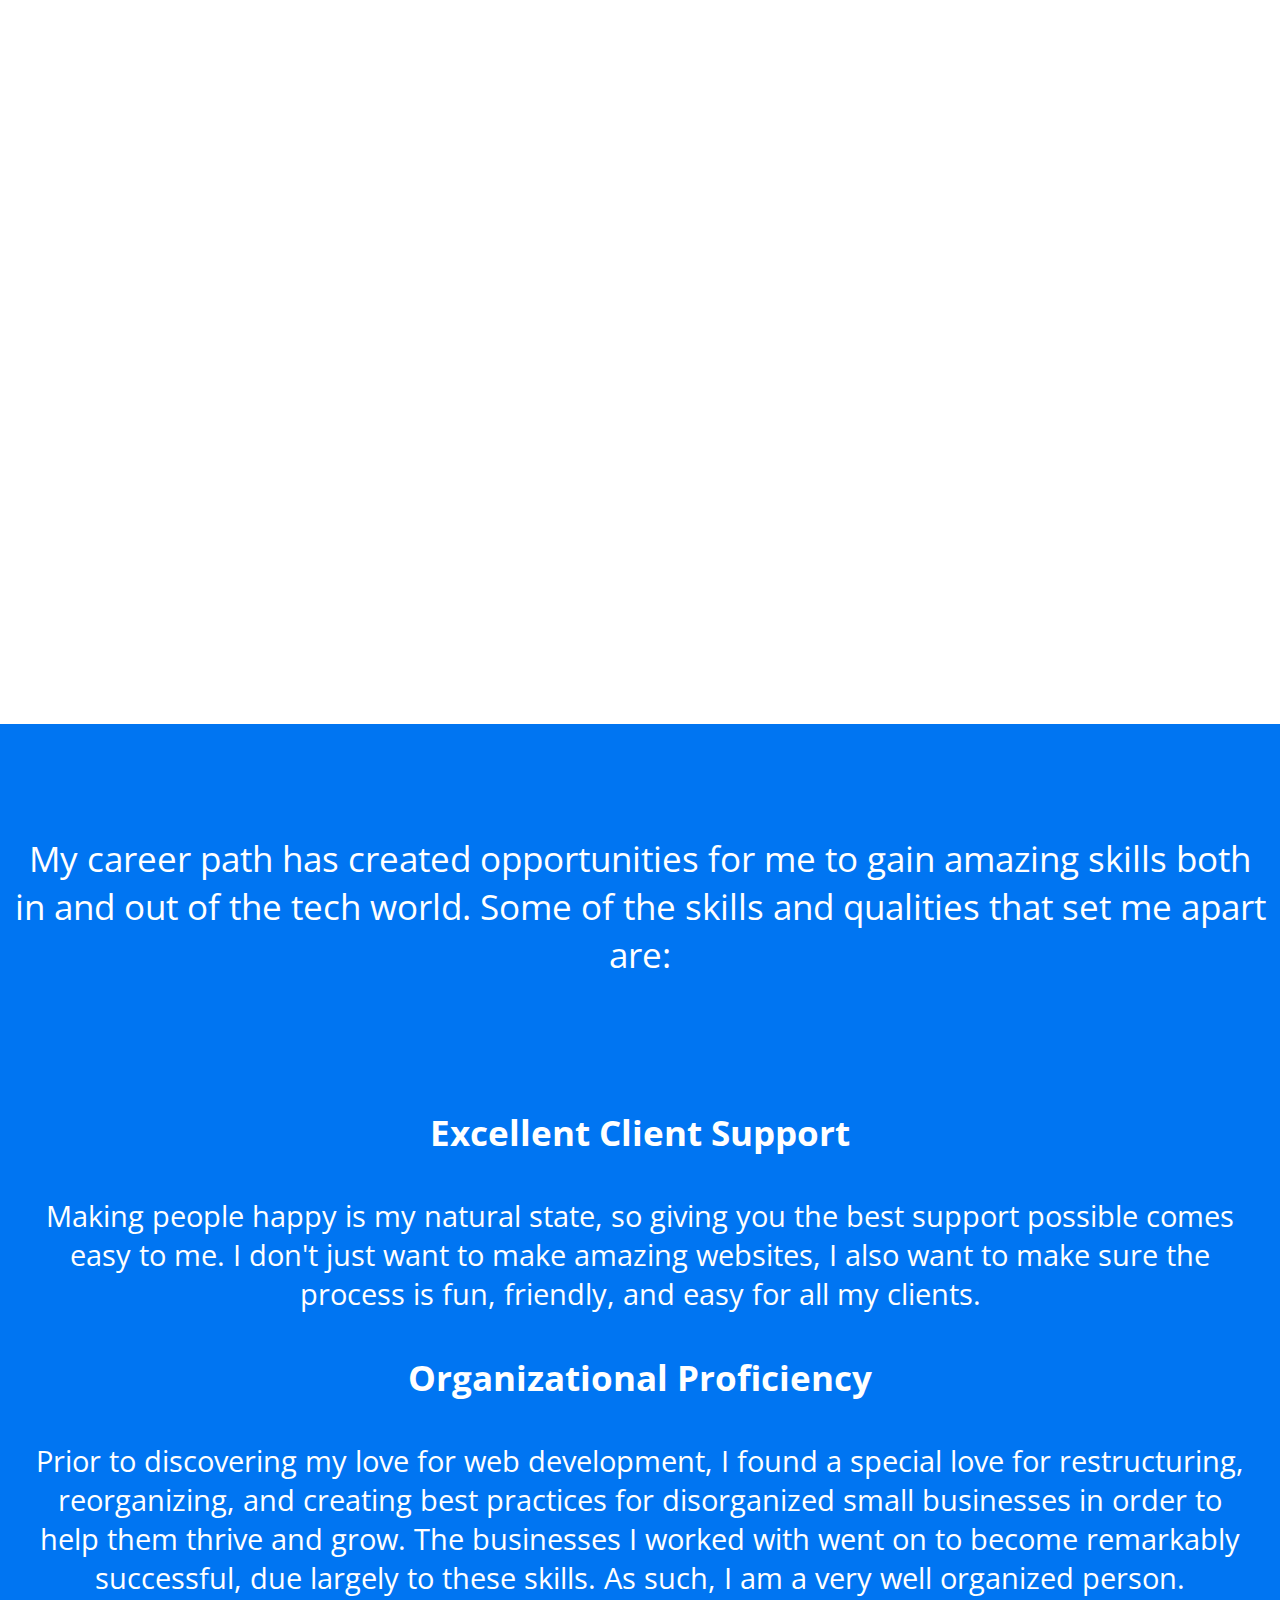
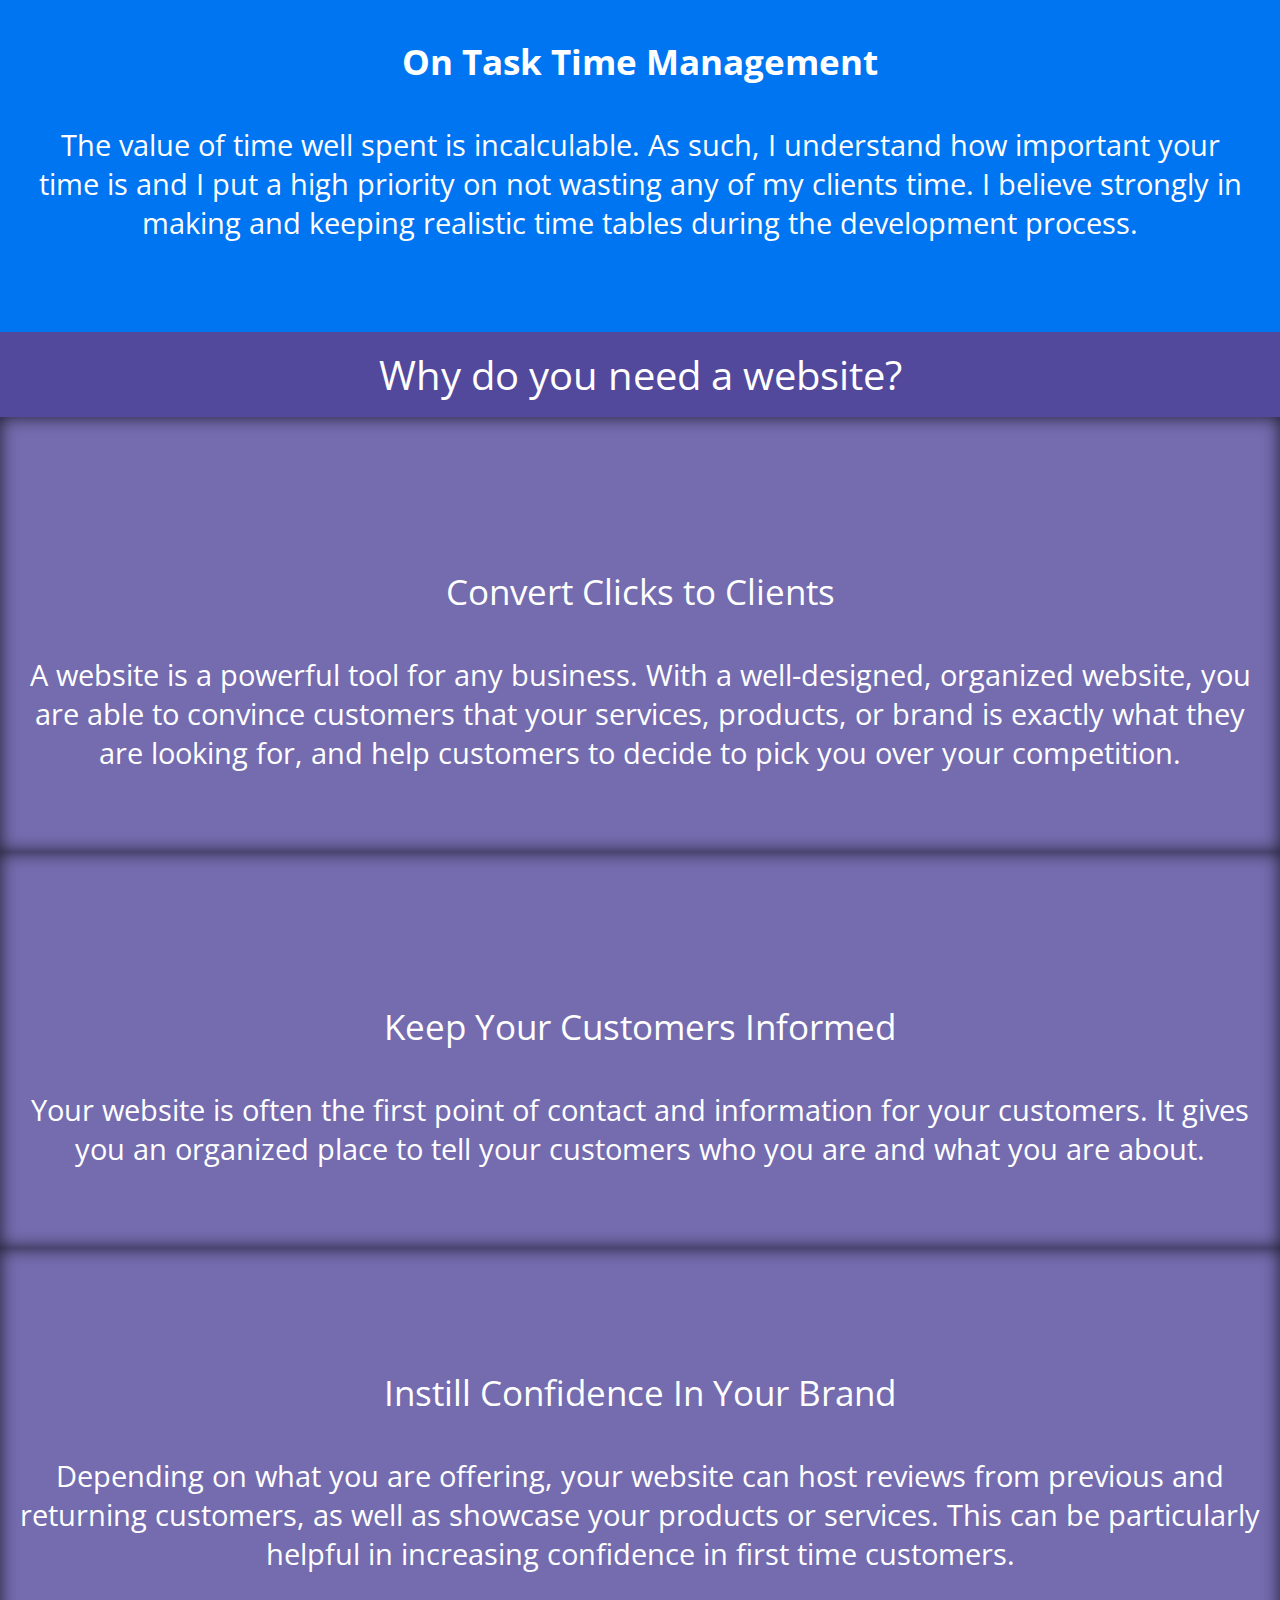
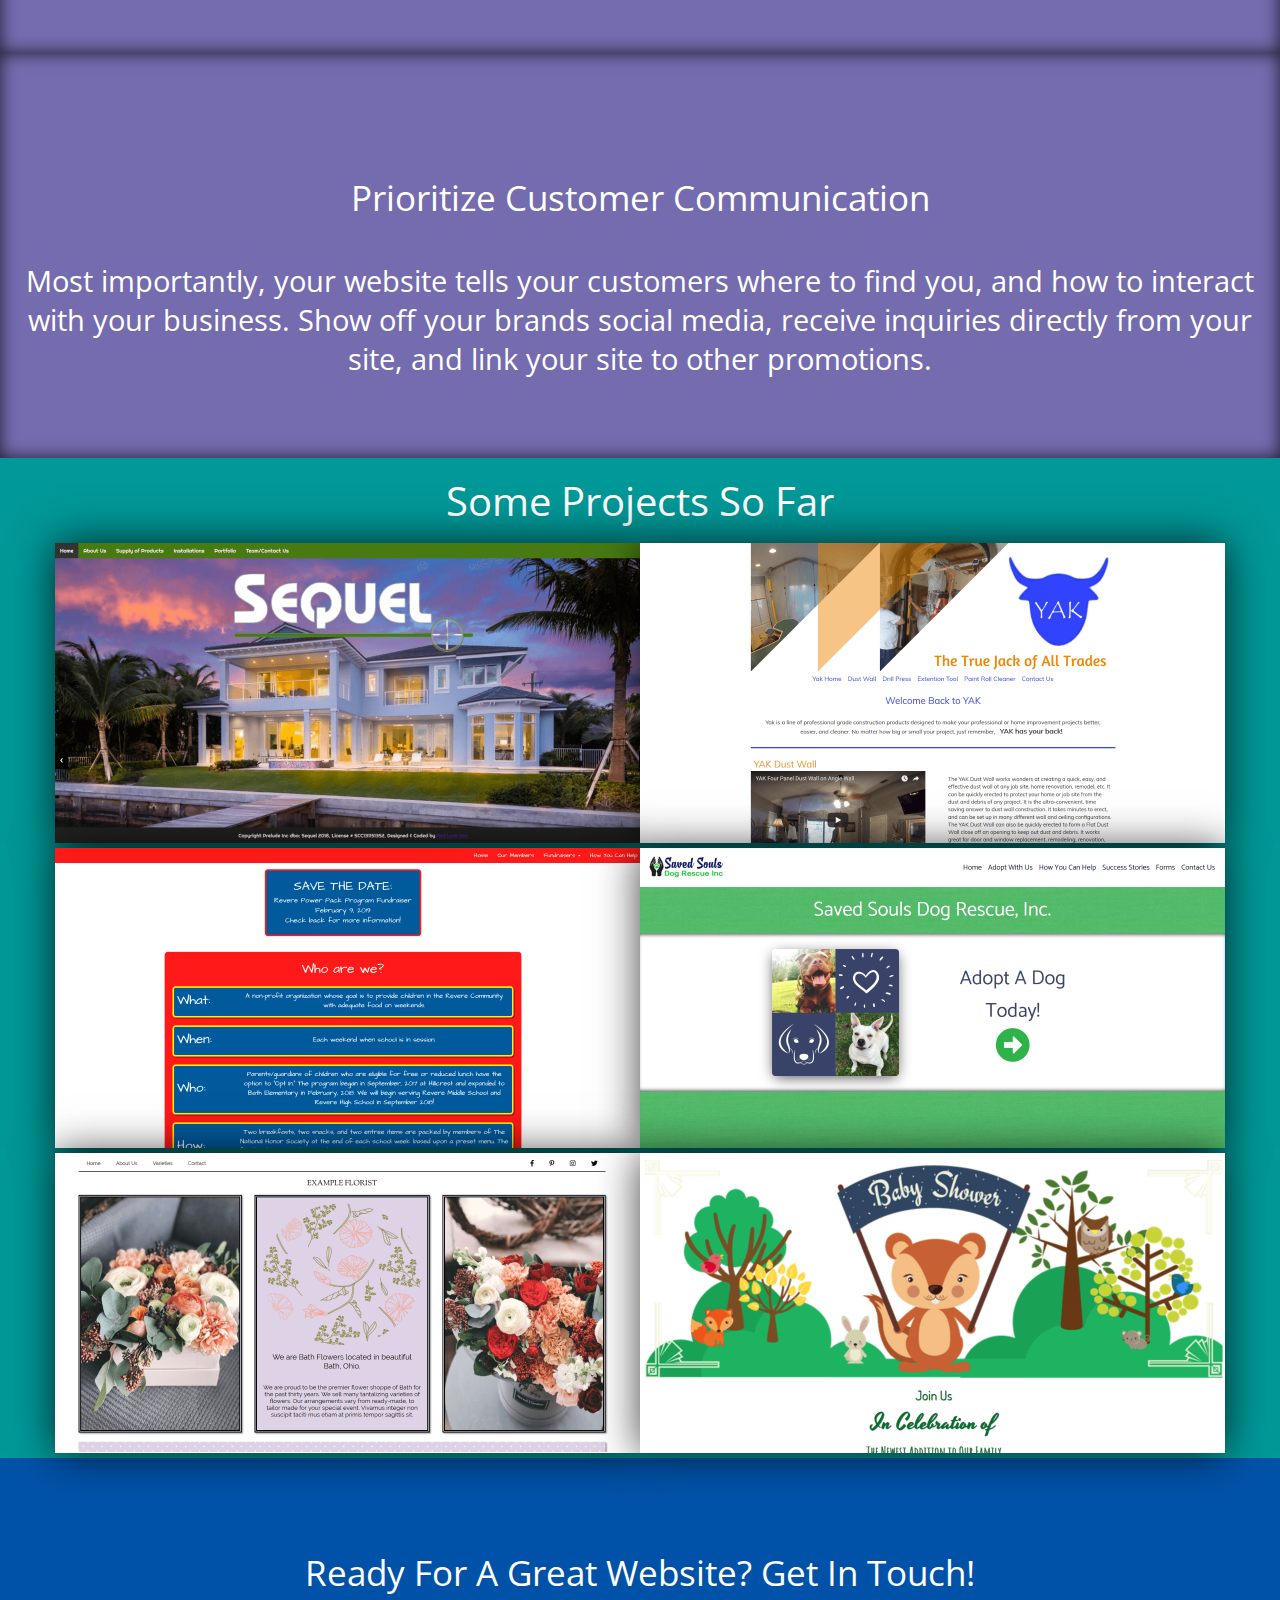
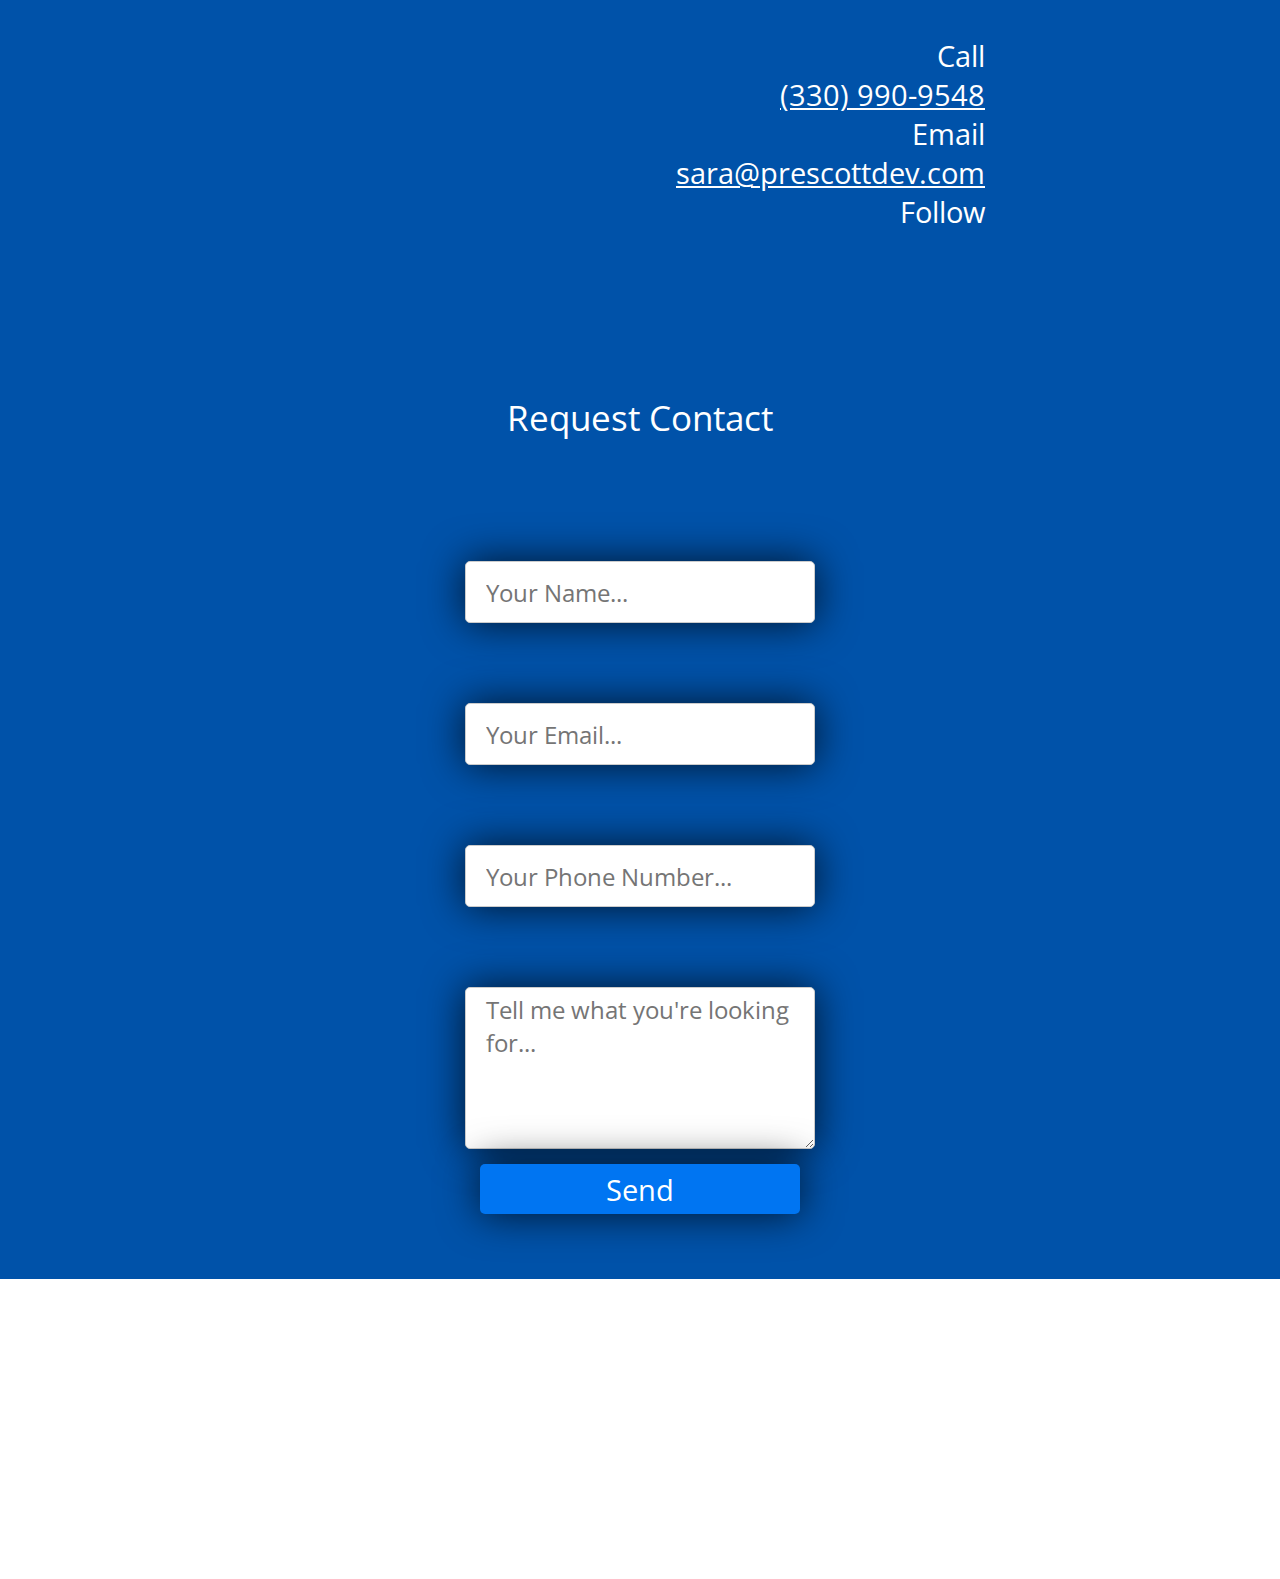
==== commit b6731f99: "Minor Changes" ====
--- a/index.html
+++ b/index.html
@@ -8,6 +8,7 @@
     <meta name="keywords" content="Website Design, Development, Responsive Design, Mobile, Search Engine Optimization, Akron, Ohio, Web Developer, SEO">
     <title>Responsive Websites - Prescott Web Development | Akron Ohio</title>
     <link rel="stylesheet" href="styles.css" id="sheet">
+    <link rel="stylesheet" href="" id="sheet">
     <meta name="viewport" content="width=device-width, initial-scale=1.0">
     
     
@@ -48,31 +49,101 @@
       
       
                   <!-- ////////////////////////// One \\\\\\\\\\\\\\\\\\\\\\\\\\ -->    
-      
+                  
+     <section class="one">
+           <div class="box-one buzz-box">
+               <i class="fas fa-heartbeat fa-4x"></i>
+               <p class="buzz">Passion For Technology </p> 
+            </div>
+           
+           <i class="fas fa-plus"></i>
+           
+            <div class="box-two buzz-box">
+               <i class="fas fa-palette fa-4x"></i>
+               <p class="buzz">Adaptive Custom Designs </p>
+            </div>
+
+            <i class="fas fa-equals"></i>
+            
+            <div class="box-three buzz-box">
+               <i class="fas fa-laptop-code fa-4x"></i>
+               <p class="buzz">Stunning Responsive Websites </p> 
+            </div>
+            
+        </section>             
+                  
+                  
+               
+                 
+                  
+                  
+                  
+                  
+                  
+                  
+                  
+    <!--  
        
         <section class="one">
            <div class="box-one buzz-box">
                <i class="fas fa-heartbeat fa-4x"></i>
-               <p class="buzz">Passion For Technology </p> 
+               <div class="buzz slidingVertical">
+                   <p class="space"></p>
+                   <div class="rot-words-one">
+                       <span>Passion</span> 
+                       <span>Devotion</span>
+                       <span>Enthusiasm</span>
+                       <span>Zeal</span>
+                       <span>Dedication</span>
+                   </div>
+                   
+                   <p class="no space">For Technology </p> 
+                </div>
+               
             </div>
            
            <i class="fas fa-plus"></i>
            
             <div class="box-two buzz-box">
                <i class="fas fa-palette fa-4x"></i>
-               <p class="buzz">Adaptive Custom Designs </p>
-            </div>
-
+               <div class="buzz slidingVertical">
+                   <p class="space"></p>
+                   <div class="rot-words-one">
+                       <span>Creative</span> 
+                       <span>Adaptive</span>
+                       <span>Inovative</span>
+                       <span>Original</span>
+                       <span>Imaginative</span>
+                   </div>
+                   
+                   <p class="no space"> Custom Designs </p> 
+                </div>
+               
+            </div>
+      
             <i class="fas fa-equals"></i>
             
             <div class="box-three buzz-box">
                <i class="fas fa-laptop-code fa-4x"></i>
-               <p class="buzz">Stunning Responsive Websites </p> 
+               <div class="buzz slidingVertical">
+                   <p class="space"></p>
+                   <div class="rot-words-one">
+                       <span>Stunning</span> 
+                       <span>Remarkable</span>
+                       <span>Spectacular</span>
+                       <span>Outstanding</span>
+                       <span>Captivating</span>
+                   </div>
+                   
+                   <p class="no space"> Responsive Websites </p> 
+                </div>
+        
             </div>
             
         </section>
                                   
-                                  
+       -->                 
+                     
         
                    <!-- ////////////////////////// Two \\\\\\\\\\\\\\\\\\\\\\\\\\ -->              
                                   
--- a/styles.css
+++ b/styles.css
@@ -73,21 +73,21 @@
 }
 
 @-webkit-keyframes colors {
-  0%     {background-color: #00f2f2;}
-  20%    {background-color: #0075f2;}  
+  0%     {background-color: #0075f2;}
+  20%    {background-color: #00A9A9;}  
   40%    {background-color: #52489c;}
-  60%    {background-color: #FF595E;}
-  80%    {background-color: #F5B700;}
-  100%   {background-color: #00f2f2;}
+  60%    {background-color: #0052A9;}
+  80%    {background-color: #00A9A9;}
+  100%   {background-color: #0075f2;}
 }
 
 @keyframes colors {
-  0%     {background-color: #00f2f2;}
-  20%    {background-color: #0075f2;}  
+  0%     {background-color: #0075f2;}
+  20%    {background-color: #00A9A9;}  
   40%    {background-color: #52489c;}
-  60%    {background-color: #FF595E;}
-  80%    {background-color: #F5B700;}
-  100%   {background-color: #00f2f2;}
+  60%    {background-color: #0052A9;}
+  80%    {background-color: #00A9A9;}
+  100%   {background-color: #0075f2;}
 }
 
 .container-fluid{
@@ -96,7 +96,7 @@
 }
 
 
-
+#00f2f2
 
 
 
@@ -177,6 +177,7 @@
 
 
 .one{
+    top: -55px;
     height: 950px;
     width: 100%;
     -webkit-animation: colors 50s infinite;
@@ -232,6 +233,7 @@
 .buzz{
     font-size: 2rem;
 }
+
 
 
 
@@ -404,7 +406,7 @@
     -ms-flex-align: center;
     align-items: center;
     color:white;
-    background-color:  #FF595E;
+    background-color:  #009898;
 }
 
 .port-box{
@@ -463,7 +465,7 @@
     -ms-flex-align: center;
     align-items: center;
     color:white;
-    background-color: #00A9A9;
+    background-color: #0052A9;
 }
 
 .contact-box{
